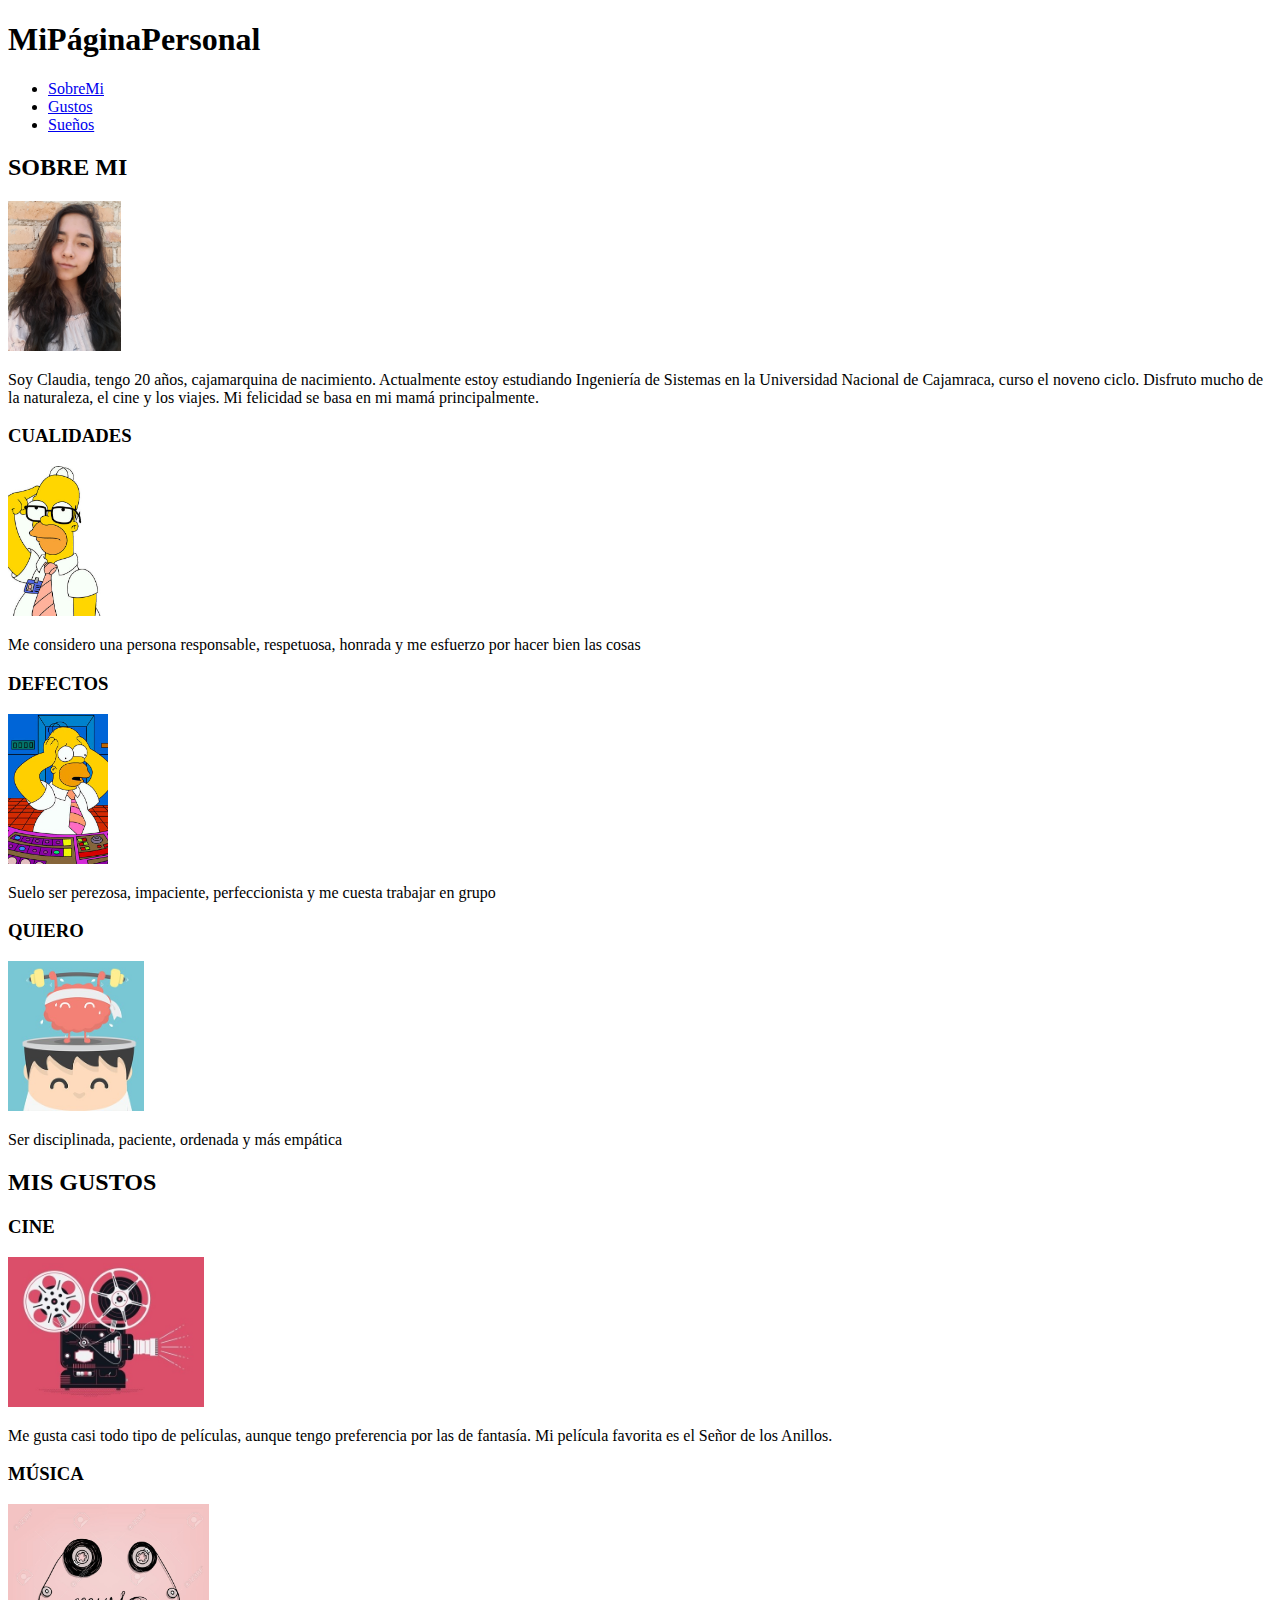
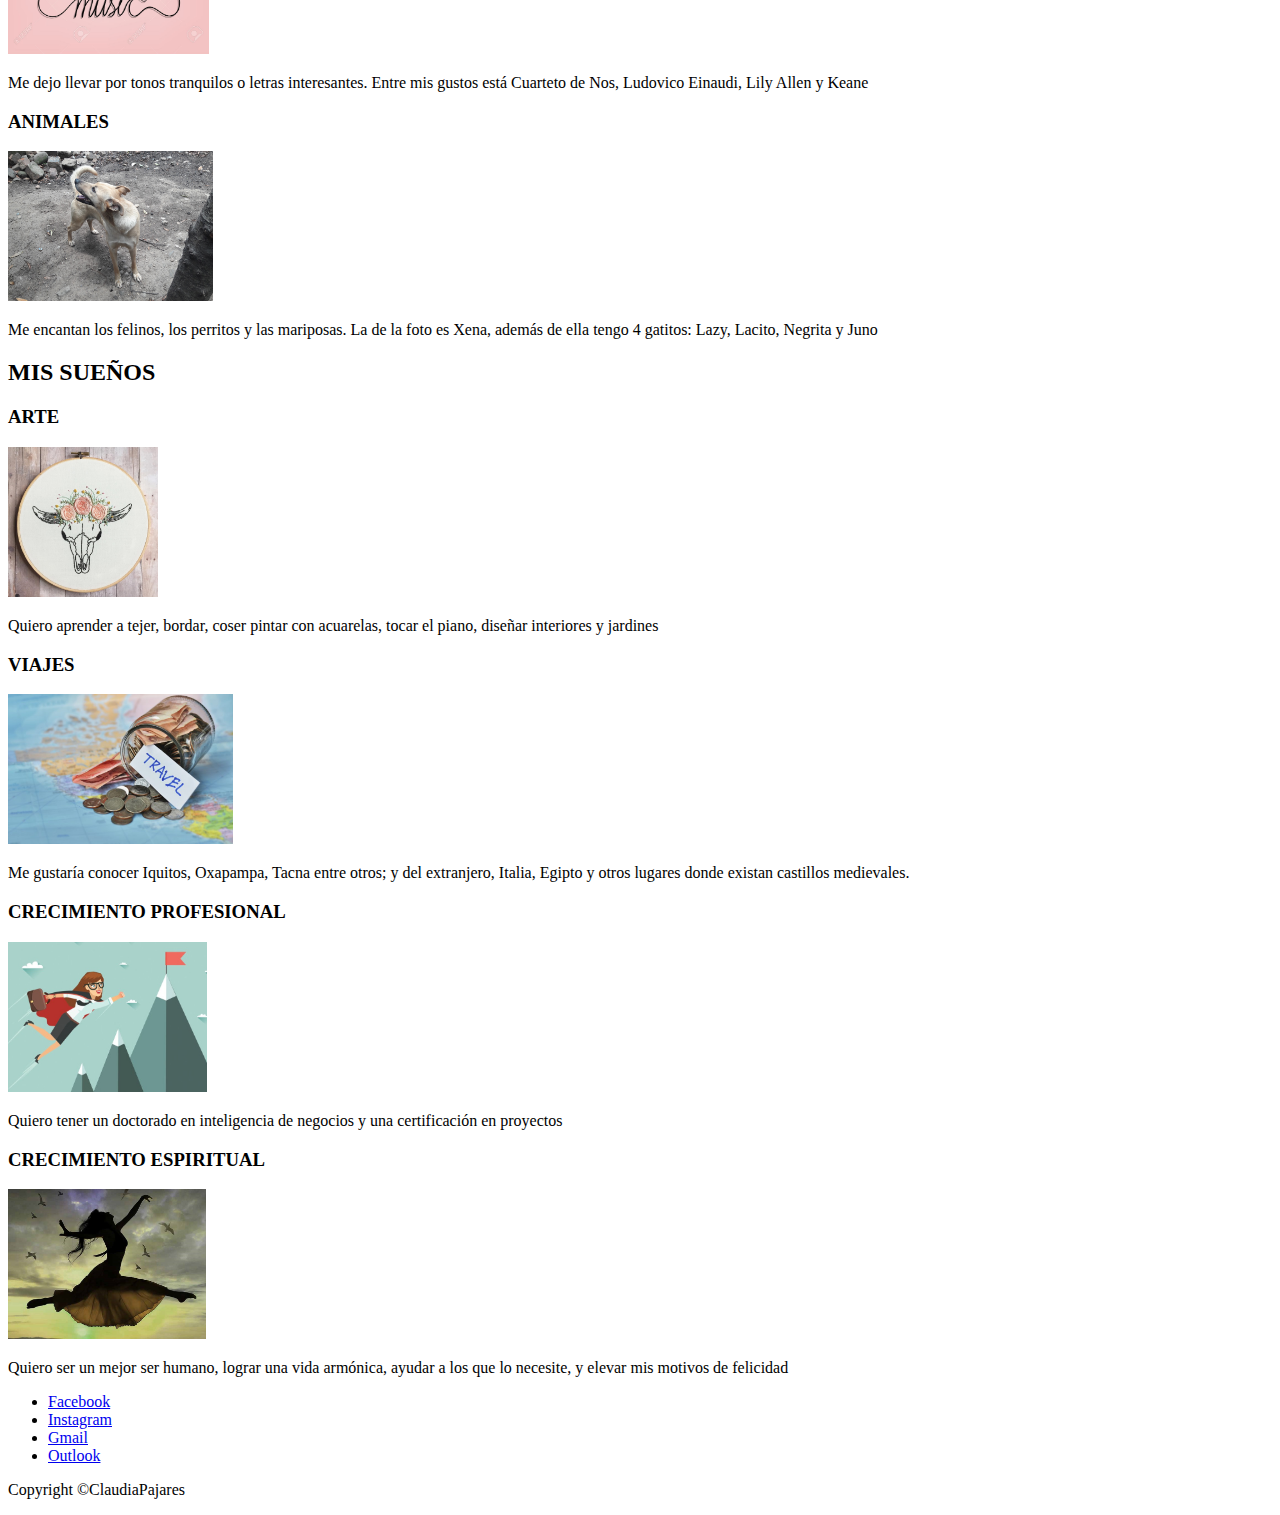
==== index.html @ 9e32eff2 "cambios" ====
<!DOCTYPE html>
<html lang="es">

<head>
    <meta charset="UTF-8">
    <meta name="viewport" content="width=device-width, initial-scale=1.0">
    <meta http-equiv="X-UA-Compatible" content="ie=edge">
    <link rel="icon" href="Image/icono.ICO" />
    <title>Trabajo Personal</title>
</head>

<body>
    <header>
        <div id="logo">
            <h1>MiPáginaPersonal</h1>
        </div>
        <div id="menu">
            <ul>
                <li class=""><a href="#SobreMi">SobreMi</a></li>
                <li><a href="#Gustos">Gustos</a></li>
                <li><a href="#Sueños">Sueños</a></li>
            </ul>
        </div>
    </header>
    <section id="Sobremi">
        <article>
            <h2>SOBRE MI</h2>
            <p><img src="Image/Yo.jpg" alt="Claudia Pajares" height="150" /></p>
            <p>
                Soy Claudia, tengo 20 años, cajamarquina de nacimiento. Actualmente estoy estudiando Ingeniería de Sistemas en la Universidad Nacional de Cajamraca, curso el noveno ciclo. Disfruto mucho de la naturaleza, el cine y los viajes. Mi felicidad se basa en
                mi mamá principalmente.
            </p>
        </article>
        <article id="cualidades">
            <h3>CUALIDADES</h3>
            <p><img src="Image/8.jpg" height="150" alt="Positivo" /></p>
            <p>Me considero una persona responsable, respetuosa, honrada y me esfuerzo por hacer bien las cosas</p>
        </article>
        <article id="defectos">
            <h3>DEFECTOS</h3>
            <p><img src="Image/10.jpg" height="150" alt="Negativo" /></p>
            <p>Suelo ser perezosa, impaciente, perfeccionista y me cuesta trabajar en grupo</p>
        </article>
        <article id="aprender">
            <h3>QUIERO</h3>
            <p><img src="Image/9.jpg" height="150" alt="Aprender" /></p>
            <p>Ser disciplinada, paciente, ordenada y más empática</p>
        </article>
    </section>
    <section id="Gustos">
        <h2>MIS GUSTOS</h2>
        <article id="cine">
            <h3>CINE</h3>
            <p><img src="Image/3.jpg" height="150" alt="Camara" /></p>
            <p>Me gusta casi todo tipo de películas, aunque tengo preferencia por las de fantasía. Mi película favorita es el Señor de los Anillos.
            </p>
        </article>
        <article id="musica">
            <h3>MÚSICA</h3>
            <p><img src="Image/2.jpg" height="150" alt="Música" /></p>
            <p>Me dejo llevar por tonos tranquilos o letras interesantes. Entre mis gustos está Cuarteto de Nos, Ludovico Einaudi, Lily Allen y Keane</p>
        </article>
        <article id="animales">
            <h3>ANIMALES</h3>
            <p><img src="Image/1.jpg" height="150" alt="Xena" /></p>
            <p>Me encantan los felinos, los perritos y las mariposas. La de la foto es Xena, además de ella tengo 4 gatitos: Lazy, Lacito, Negrita y Juno</p>
        </article>
    </section>
    <section id="Sueños">
        <h2>MIS SUEÑOS</h2>
        <article id="arte">
            <h3>ARTE</h3>
            <p><img src="Image/4.jpg" height="150" alt="Manualidades" /></p>
            <p>Quiero aprender a tejer, bordar, coser pintar con acuarelas, tocar el piano, diseñar interiores y jardines</p>
        </article>
        <article id="viajes">
            <h3>VIAJES</h3>
            <p><img src="Image/5.jpg" height="150" alt="Viajar" /></p>
            <p>Me gustaría conocer Iquitos, Oxapampa, Tacna entre otros; y del extranjero, Italia, Egipto y otros lugares donde existan castillos medievales.</p>
        </article>
        <article id="profesional">
            <h3>CRECIMIENTO PROFESIONAL</h3>
            <p><img src="Image/7.jpg" height="150" alt="Crecimiento profesional" /></p>
            <p>Quiero tener un doctorado en inteligencia de negocios y una certificación en proyectos</p>
        </article>
        <article id="espirtual">
            <h3>CRECIMIENTO ESPIRITUAL</h3>
            <p><img src="Image/6.jpg" height="150" alt="Crecimiento espirtual" /></p>
            <p>Quiero ser un mejor ser humano, lograr una vida armónica, ayudar a los que lo necesite, y elevar mis motivos de felicidad</p>
        </article>
    </section>
    <section>
        <ul>
            <li><a href="https://www.facebook.com/claudia.pajares.3" target="_blank">Facebook</a></li>
            <li><a href="https://www.instagram.com/claudiapajares3/" target="_blank">Instagram</a></li>
            <li><a href="mailto:claudiapajaresc1997@gmail.com">Gmail</a></li>
            <li><a href="mailto:claudiapajaresc1997@hotmail.com">Outlook</a></li>
        </ul>
    </section>
    <footer>
        <p>Copyright &copy;ClaudiaPajares</p>
    </footer>
</body>

</html>
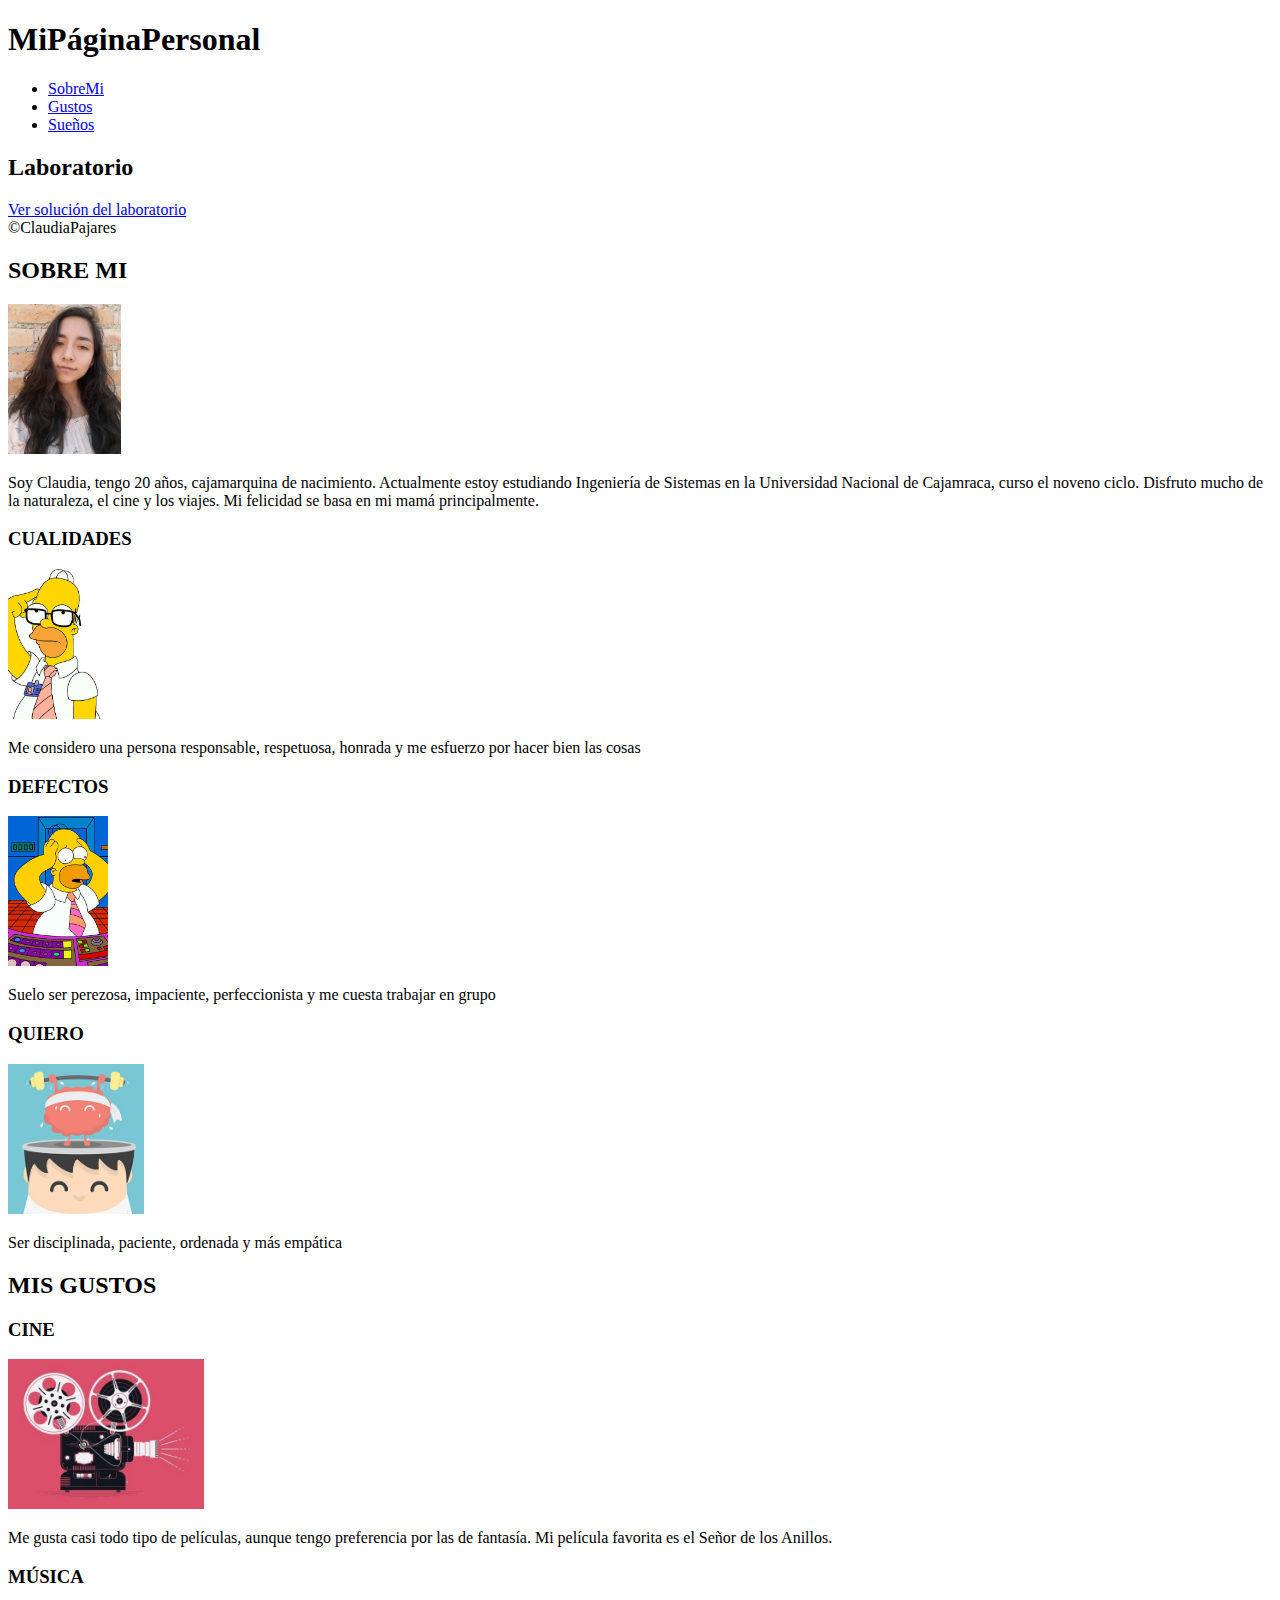
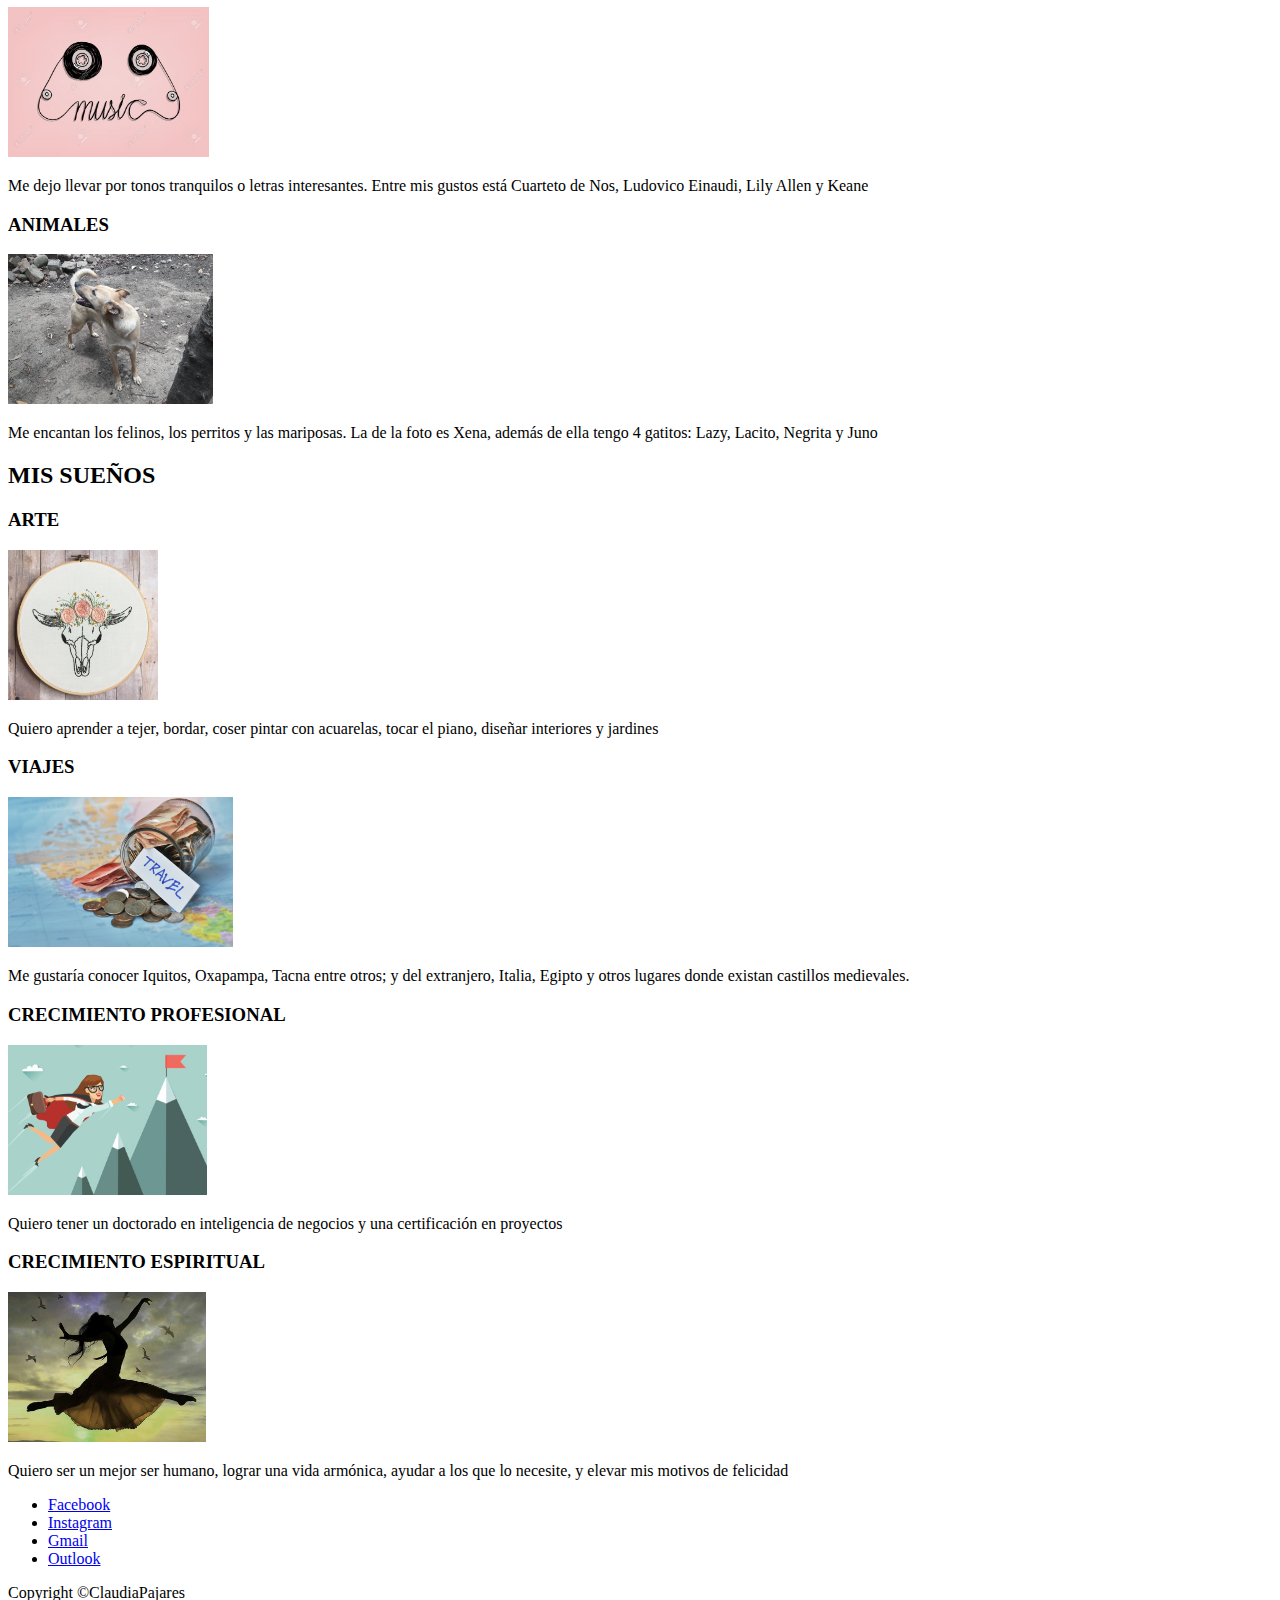
==== commit 5902911f: "cambios" ====
--- a/index.html
+++ b/index.html
@@ -22,6 +22,10 @@
             </ul>
         </div>
     </header>
+    <h2>Laboratorio</h2>
+    <a href="./Labs/carta.html">Ver solución del laboratorio</a>
+    <footer>&copy;ClaudiaPajares</footer>
+
     <section id="Sobremi">
         <article>
             <h2>SOBRE MI</h2>
@@ -47,6 +51,7 @@
             <p>Ser disciplinada, paciente, ordenada y más empática</p>
         </article>
     </section>
+
     <section id="Gustos">
         <h2>MIS GUSTOS</h2>
         <article id="cine">
@@ -66,6 +71,7 @@
             <p>Me encantan los felinos, los perritos y las mariposas. La de la foto es Xena, además de ella tengo 4 gatitos: Lazy, Lacito, Negrita y Juno</p>
         </article>
     </section>
+
     <section id="Sueños">
         <h2>MIS SUEÑOS</h2>
         <article id="arte">
@@ -89,6 +95,7 @@
             <p>Quiero ser un mejor ser humano, lograr una vida armónica, ayudar a los que lo necesite, y elevar mis motivos de felicidad</p>
         </article>
     </section>
+
     <section>
         <ul>
             <li><a href="https://www.facebook.com/claudia.pajares.3" target="_blank">Facebook</a></li>
@@ -97,6 +104,7 @@
             <li><a href="mailto:claudiapajaresc1997@hotmail.com">Outlook</a></li>
         </ul>
     </section>
+
     <footer>
         <p>Copyright &copy;ClaudiaPajares</p>
     </footer>
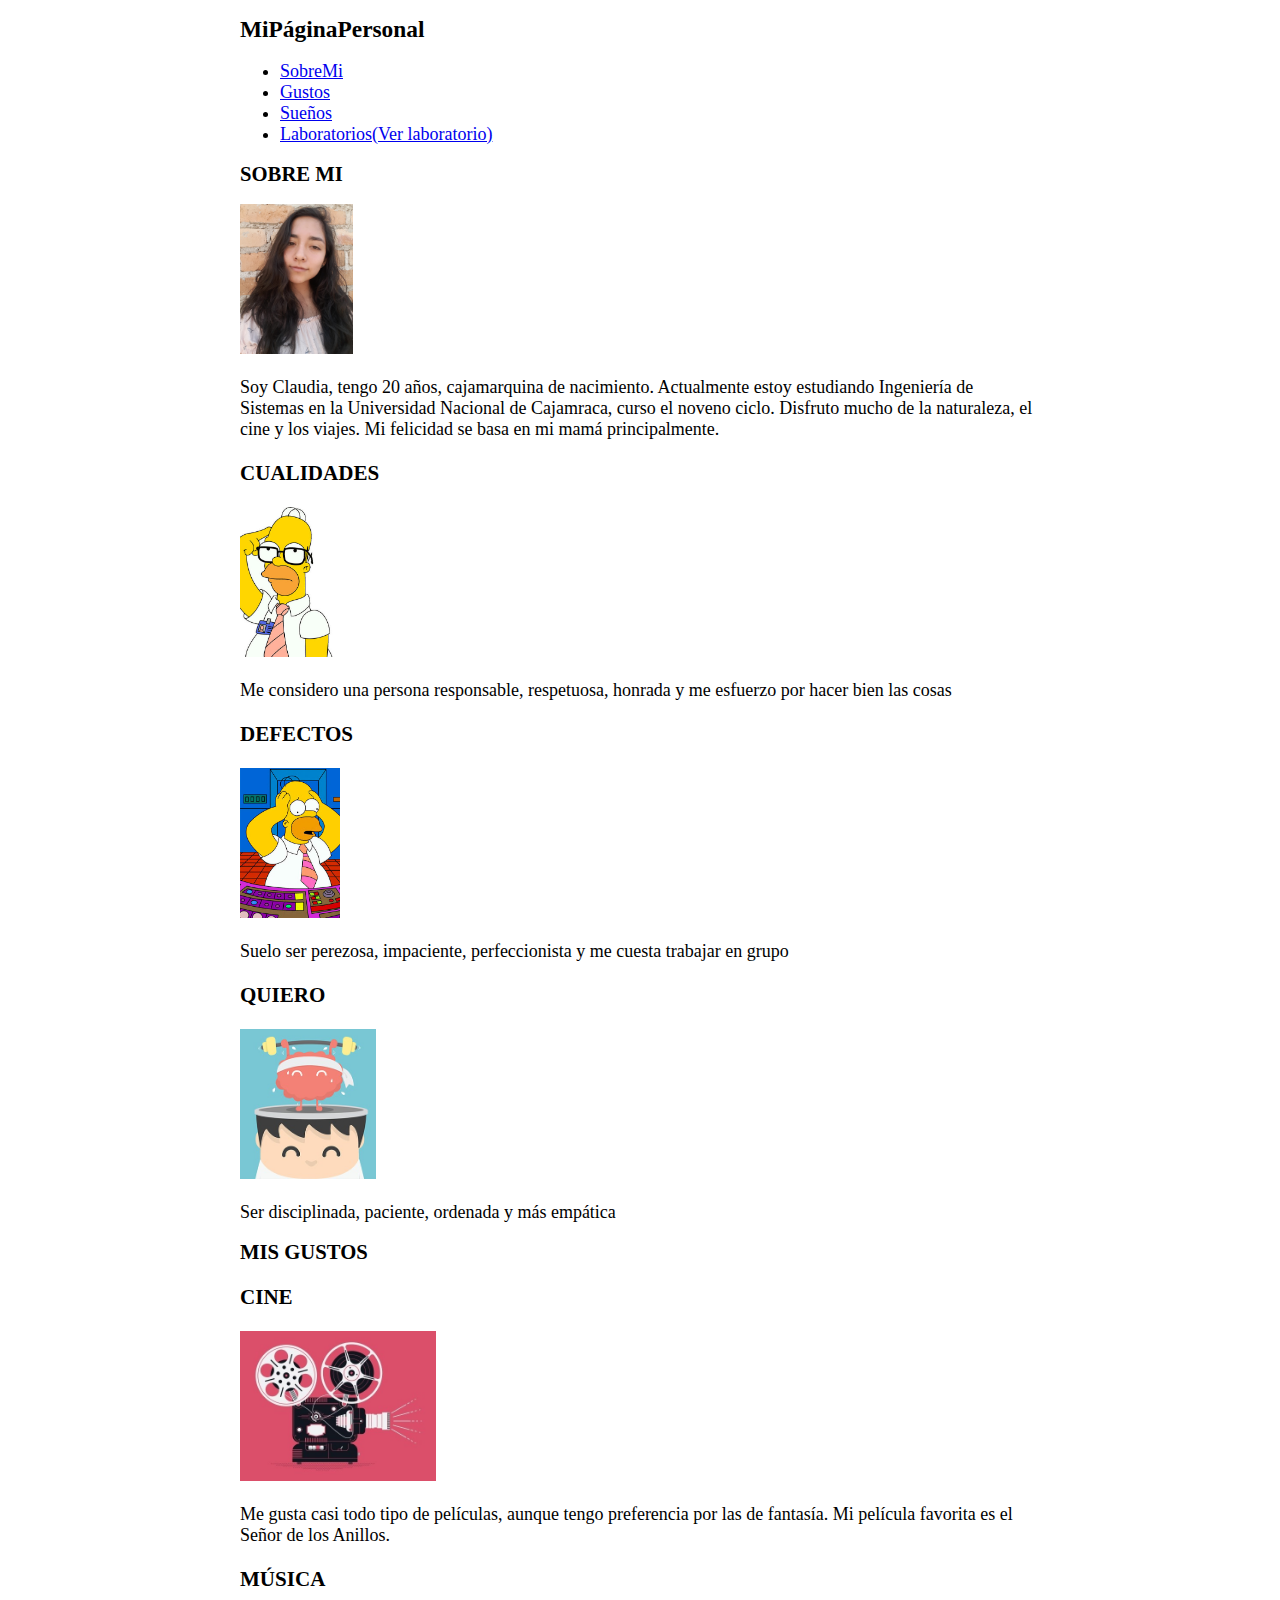
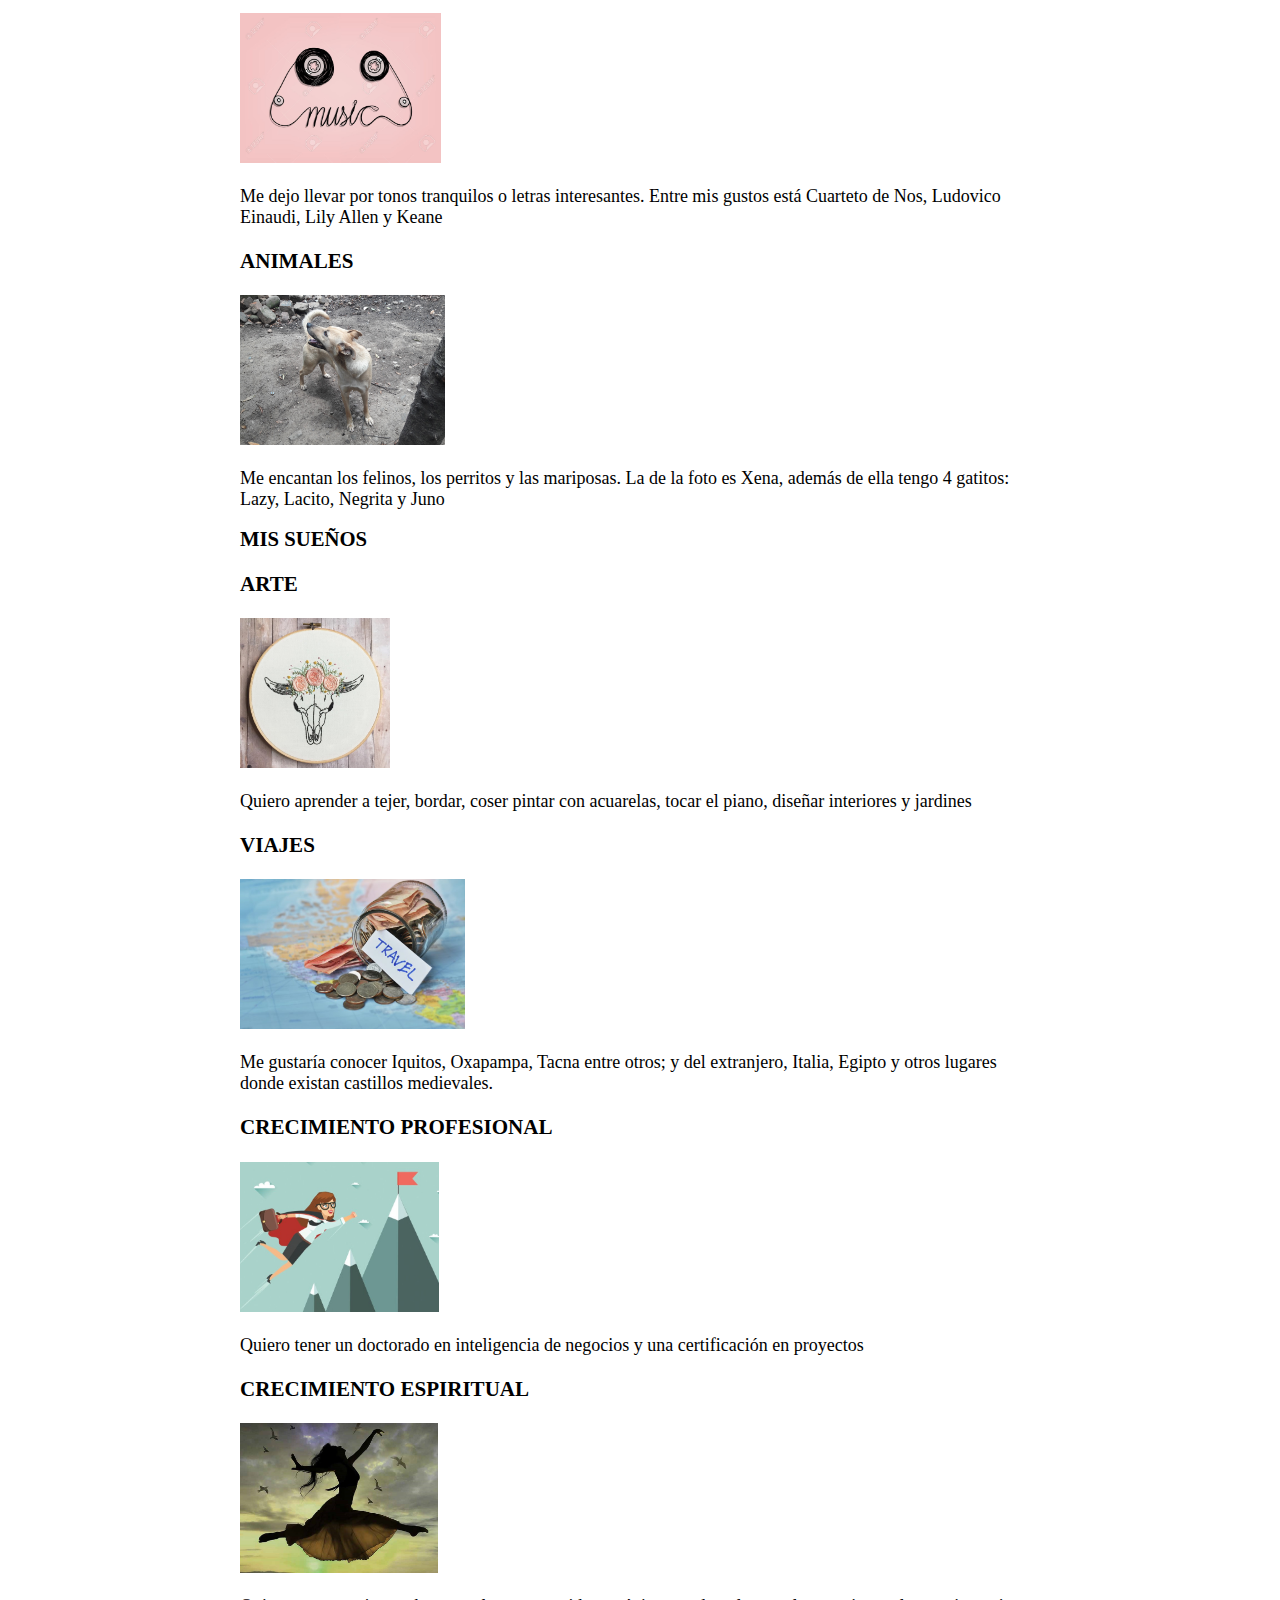
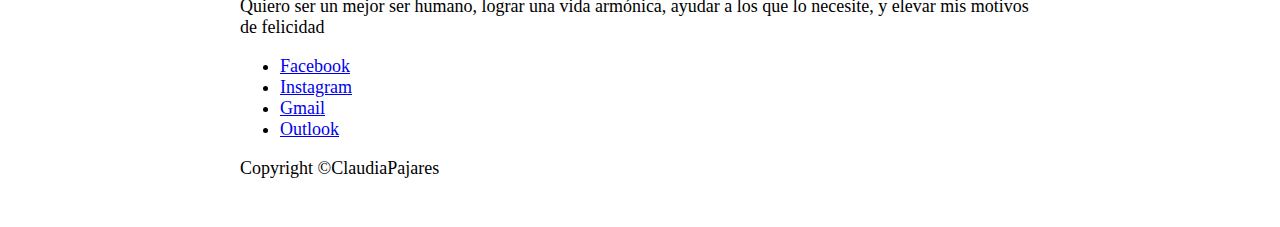
==== commit ccdd88a9: "cambio" ====
--- a/index.html
+++ b/index.html
@@ -7,6 +7,7 @@
     <meta http-equiv="X-UA-Compatible" content="ie=edge">
     <link rel="icon" href="Image/icono.ICO" />
     <title>Trabajo Personal</title>
+    <link rel="stylesheet" href="css/estilo.css">
 </head>
 
 <body>
@@ -14,17 +15,15 @@
         <div id="logo">
             <h1>MiPáginaPersonal</h1>
         </div>
-        <div id="menu">
+        <nav id="menu">
             <ul>
                 <li class=""><a href="#SobreMi">SobreMi</a></li>
                 <li><a href="#Gustos">Gustos</a></li>
                 <li><a href="#Sueños">Sueños</a></li>
+                <li><a href="./Labs/carta.html">Laboratorios(Ver laboratorio)</a></li>
             </ul>
-        </div>
+        </nav>
     </header>
-    <h2>Laboratorio</h2>
-    <a href="./Labs/carta.html">Ver solución del laboratorio</a>
-    <footer>&copy;ClaudiaPajares</footer>
 
     <section id="Sobremi">
         <article>
--- a/css/estilo.css
+++ b/css/estilo.css
@@ -0,0 +1,21 @@
+body {
+    width: 800px;
+    margin: 0 auto;
+    padding: 0px 0px 30px 0px;
+    font-family: serif;
+    font-size: 18px;
+    color: black;
+}
+
+h1 {
+    font-size: 130%;
+}
+
+h2 {
+    font-size: 115%;
+}
+
+#remite {
+    padding-top: 5%;
+    text-align: right;
+}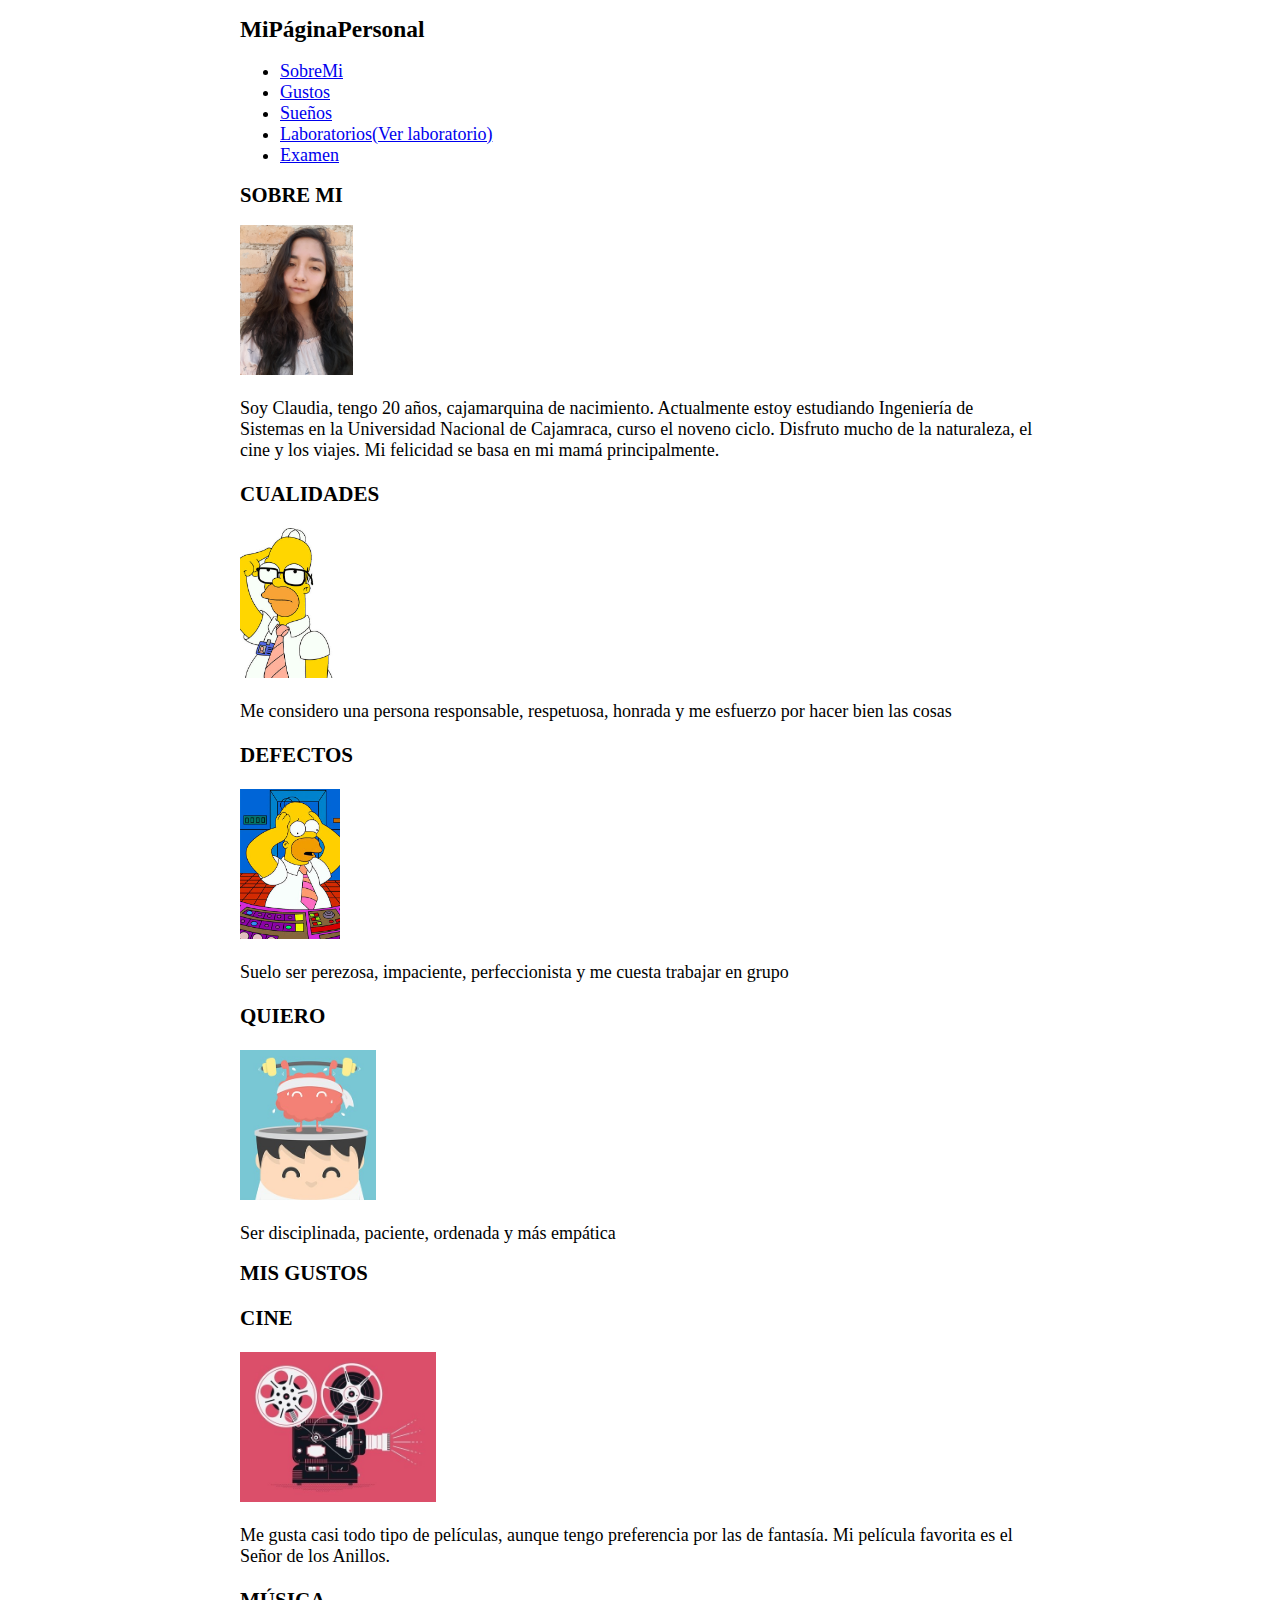
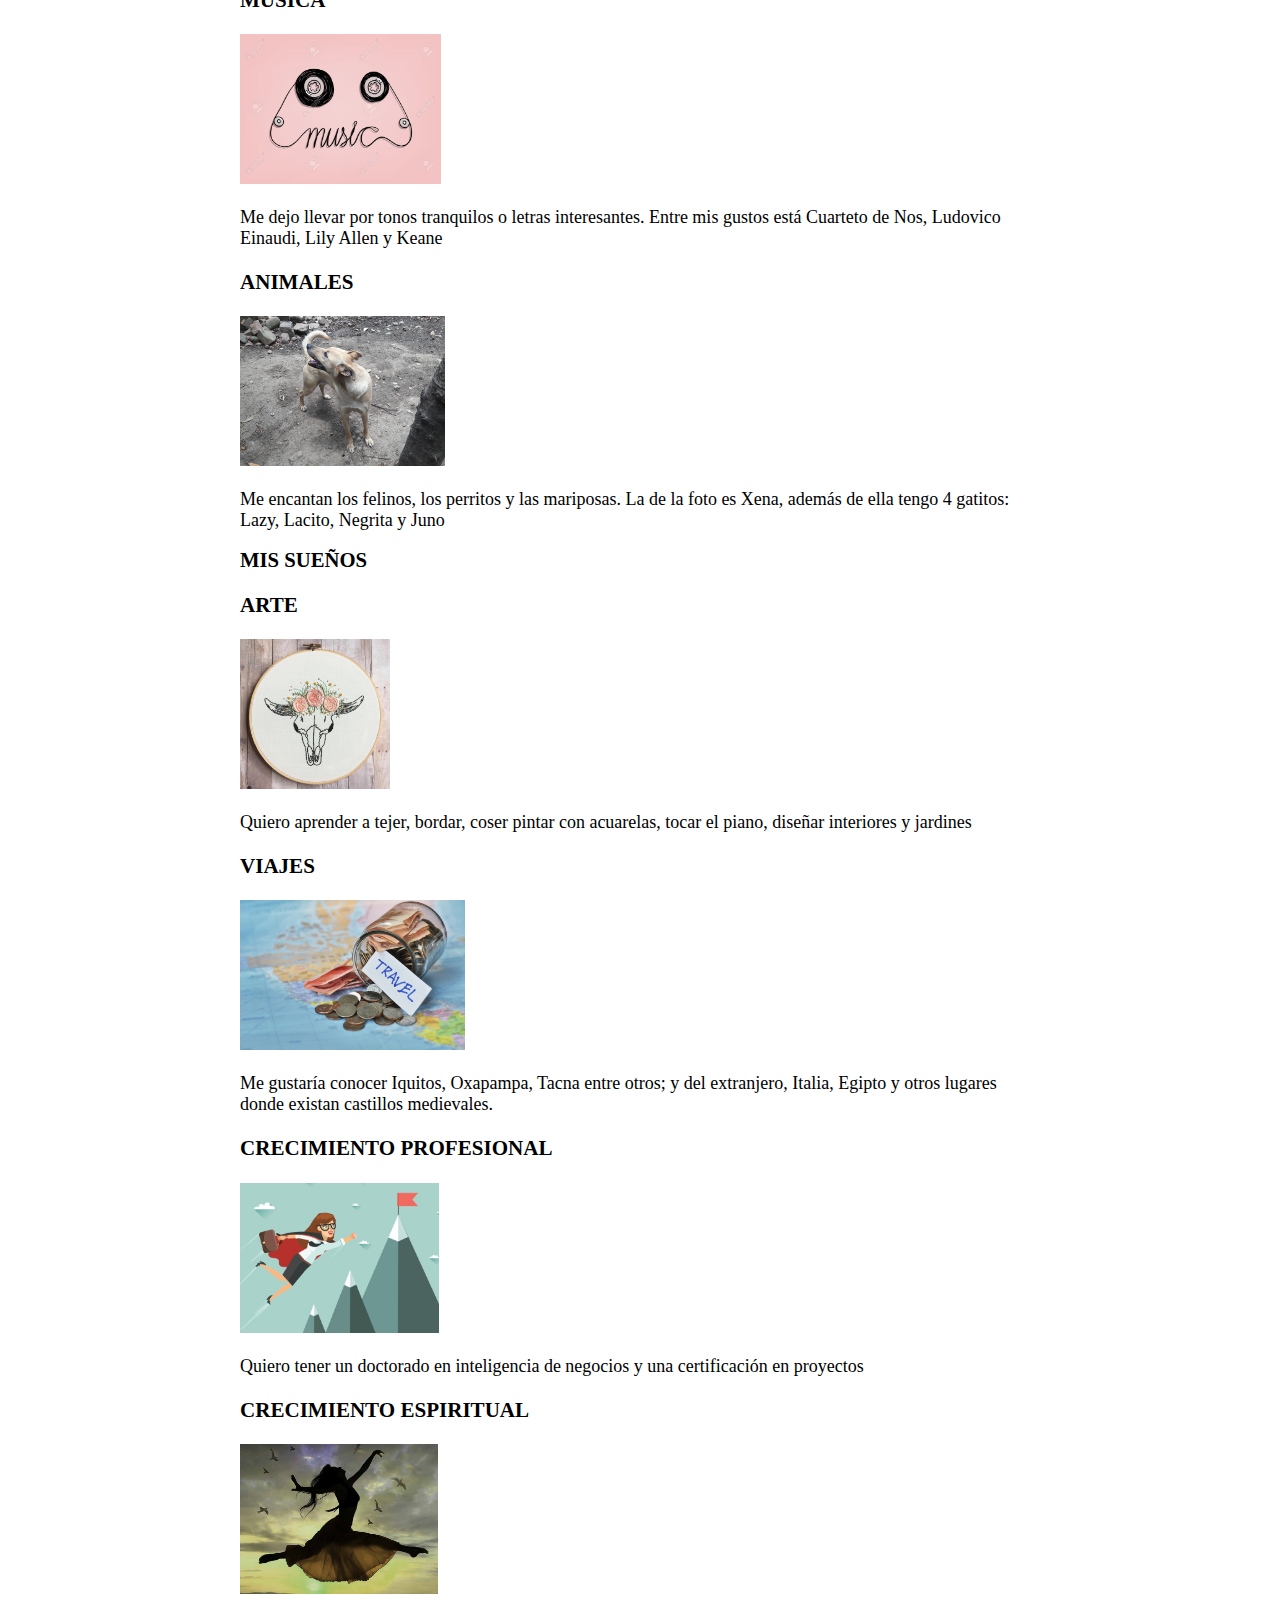
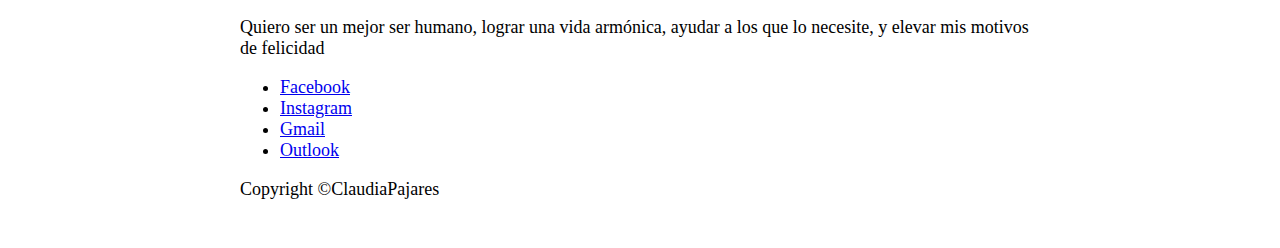
==== commit 96636114: "cambios" ====
--- a/index.html
+++ b/index.html
@@ -21,6 +21,7 @@
                 <li><a href="#Gustos">Gustos</a></li>
                 <li><a href="#Sueños">Sueños</a></li>
                 <li><a href="./Labs/carta.html">Laboratorios(Ver laboratorio)</a></li>
+                <li><a href="./Labs/practica.html">Examen</a></li>
             </ul>
         </nav>
     </header>
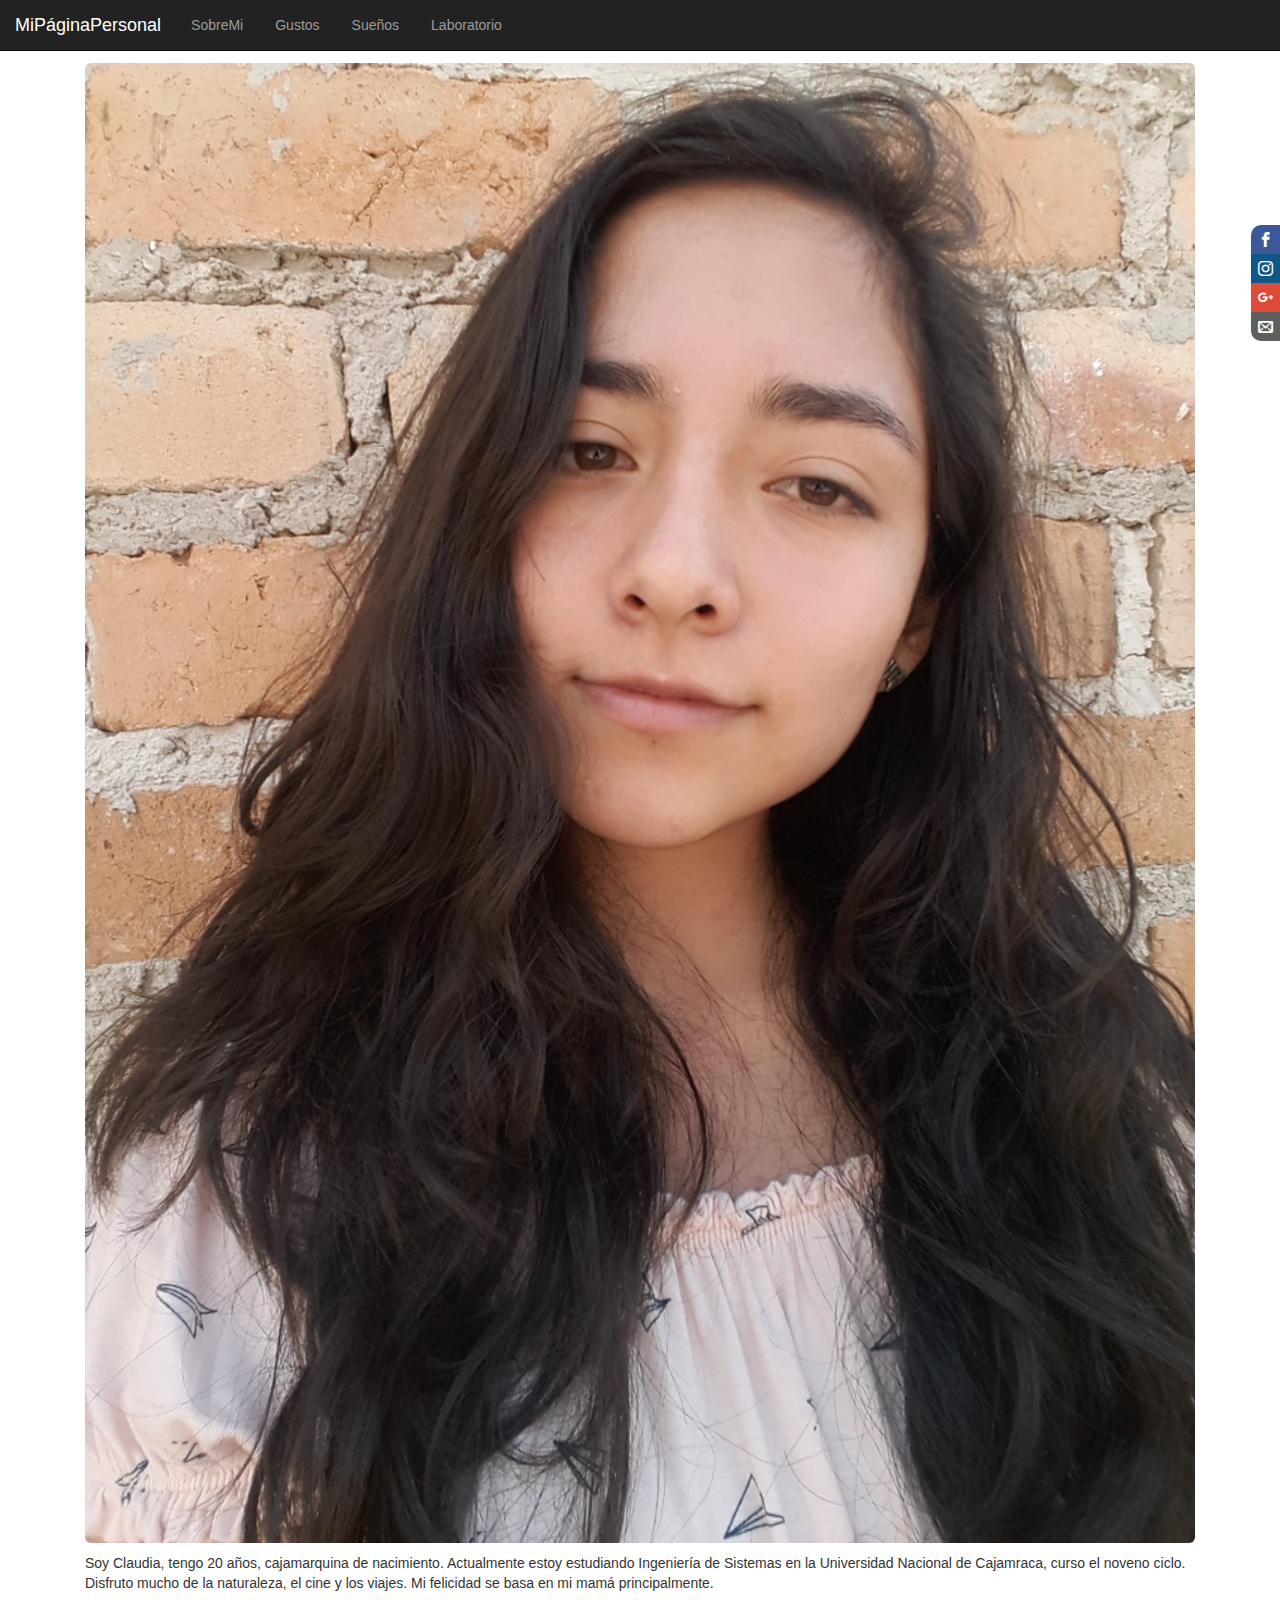
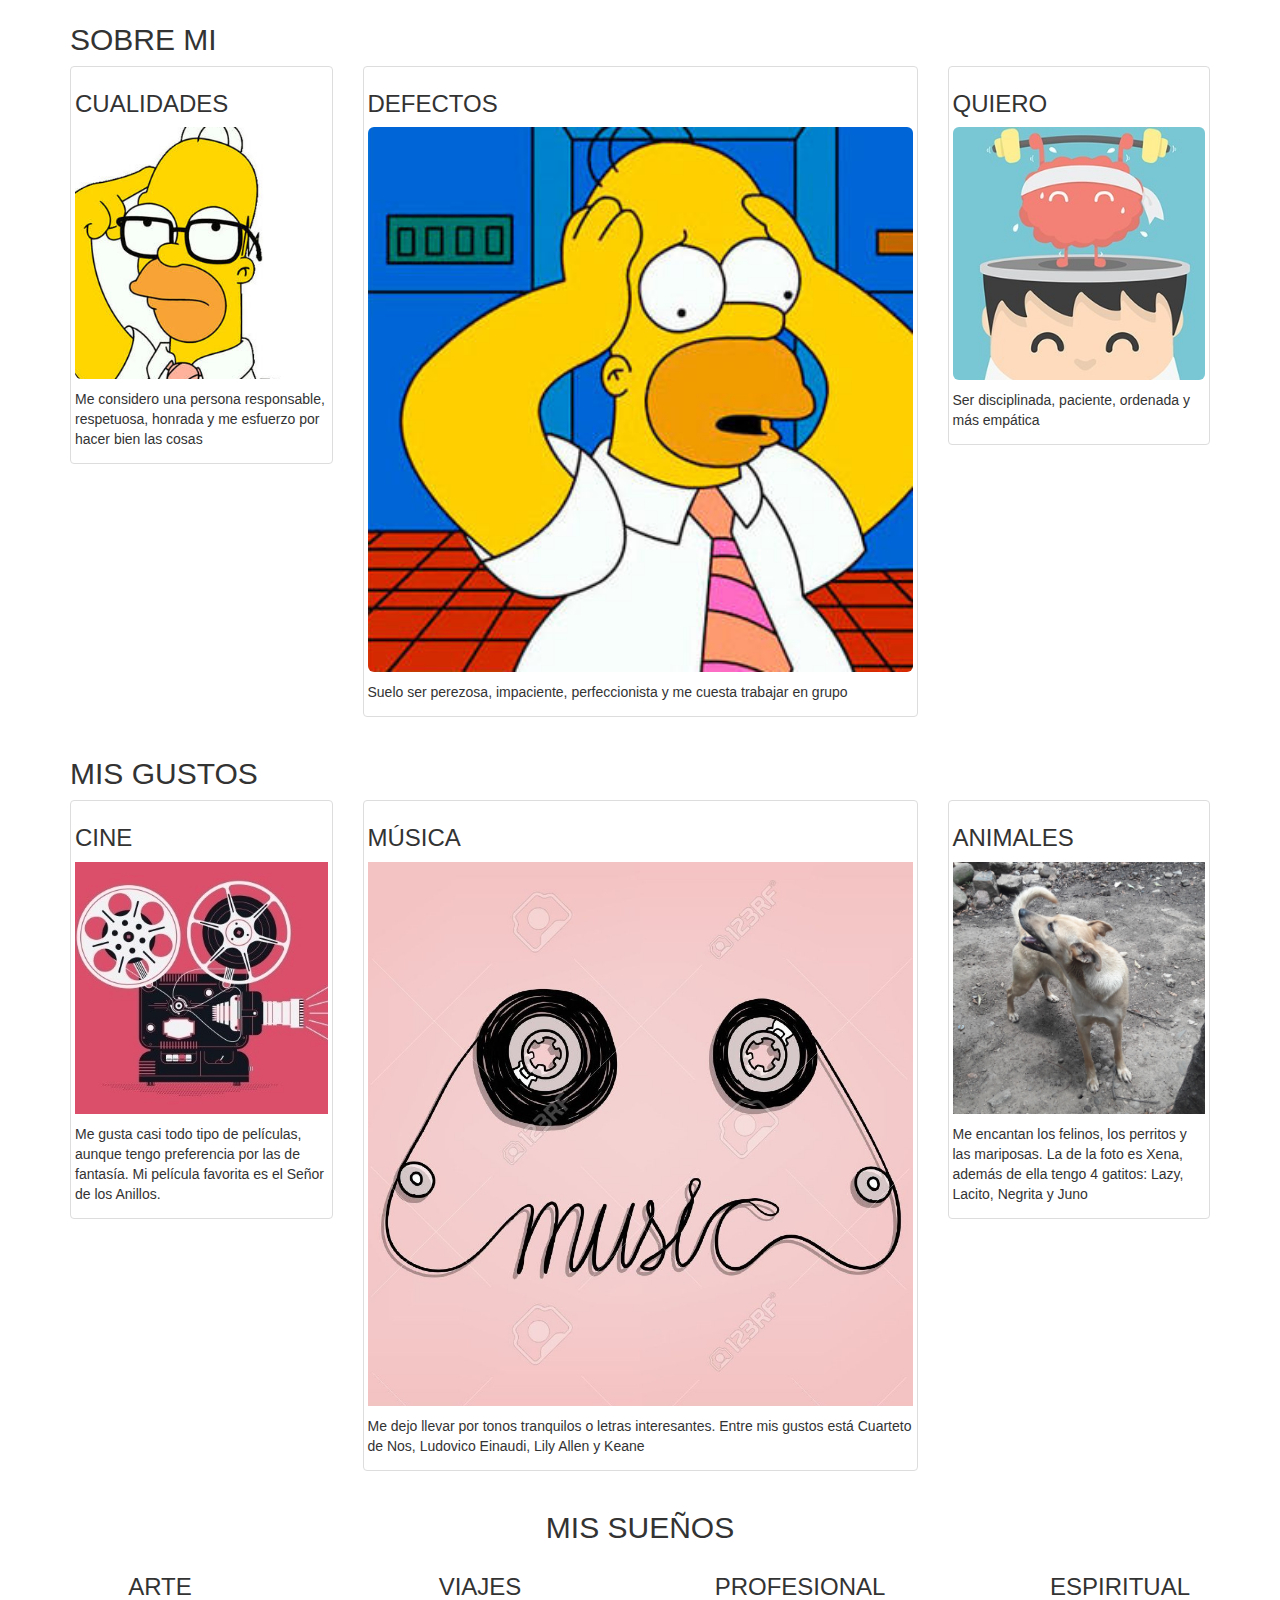
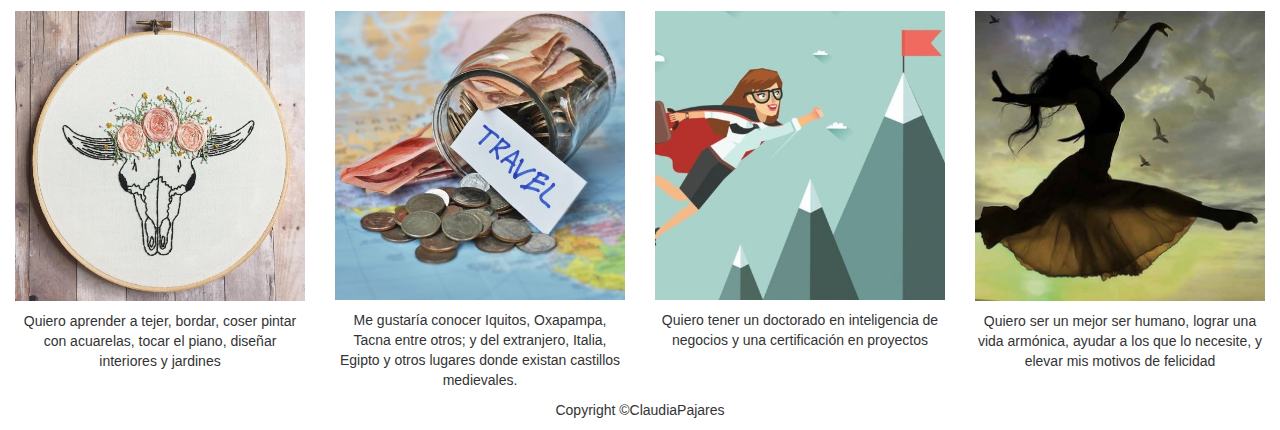
==== commit 800e5c6f: "cambios" ====
--- a/index.html
+++ b/index.html
@@ -8,106 +8,141 @@
     <link rel="icon" href="Image/icono.ICO" />
     <title>Trabajo Personal</title>
     <link rel="stylesheet" href="css/estilo.css">
+    <link rel="stylesheet" href="bootstrap/css/bootstrap.min.css">
+    <link rel="stylesheet" href="css/social.css">
+    <link rel="stylesheet" href="icono/style.css">
+    <link rel="stylesheet" href="css/estilo.css">
 </head>
 
 <body>
     <header>
-        <div id="logo">
-            <h1>MiPáginaPersonal</h1>
-        </div>
-        <nav id="menu">
-            <ul>
-                <li class=""><a href="#SobreMi">SobreMi</a></li>
-                <li><a href="#Gustos">Gustos</a></li>
-                <li><a href="#Sueños">Sueños</a></li>
-                <li><a href="./Labs/carta.html">Laboratorios(Ver laboratorio)</a></li>
-                <li><a href="./Labs/practica.html">Examen</a></li>
-            </ul>
+        <nav class="navbar navbar-inverse navbar-fixed-top">
+            <div class="container-fluid">
+                <div class="navbar-header">
+                    <a class="navbar-brand" href="#">MiPáginaPersonal</a>
+                </div>
+                <ul class="nav navbar-nav nav-pills">
+                    <li><a data-toggle="tab" href="#Sobremi ">SobreMi</a></li>
+                    <li><a data-toggle="tab" href="#Gustos ">Gustos</a></li>
+                    <li><a data-toggle="tab" href="#Sueños ">Sueños</a></li>
+                    <li class="dropdown">
+                        <a class="dropdown-toggle" data-toggle="dropdown" href="#Laboratorios ">Laboratorio</a>
+                        <ul class="dropdown-menu">
+                            <li><a href="./Labs/carta.html ">Carta</a></li>
+                            <li><a href="./Labs/practica.html ">Examen</a></li>
+                        </ul>
+                    </li>
+                </ul>
+            </div>
         </nav>
     </header>
 
-    <section id="Sobremi">
-        <article>
-            <h2>SOBRE MI</h2>
-            <p><img src="Image/Yo.jpg" alt="Claudia Pajares" height="150" /></p>
+    <section class="container">
+        <div class="col-sm-12 text-left">
+            <h2 class="margin">SOBRE MI</h2>
+            <p><img class="img-rounded " src="Image/Yo.jpg " alt="Claudia Pajares " style="width:100%" /></p>
             <p>
                 Soy Claudia, tengo 20 años, cajamarquina de nacimiento. Actualmente estoy estudiando Ingeniería de Sistemas en la Universidad Nacional de Cajamraca, curso el noveno ciclo. Disfruto mucho de la naturaleza, el cine y los viajes. Mi felicidad se basa en
                 mi mamá principalmente.
             </p>
-        </article>
-        <article id="cualidades">
-            <h3>CUALIDADES</h3>
-            <p><img src="Image/8.jpg" height="150" alt="Positivo" /></p>
-            <p>Me considero una persona responsable, respetuosa, honrada y me esfuerzo por hacer bien las cosas</p>
-        </article>
-        <article id="defectos">
-            <h3>DEFECTOS</h3>
-            <p><img src="Image/10.jpg" height="150" alt="Negativo" /></p>
-            <p>Suelo ser perezosa, impaciente, perfeccionista y me cuesta trabajar en grupo</p>
-        </article>
-        <article id="aprender">
-            <h3>QUIERO</h3>
-            <p><img src="Image/9.jpg" height="150" alt="Aprender" /></p>
-            <p>Ser disciplinada, paciente, ordenada y más empática</p>
-        </article>
+        </div>
     </section>
 
-    <section id="Gustos">
-        <h2>MIS GUSTOS</h2>
-        <article id="cine">
-            <h3>CINE</h3>
-            <p><img src="Image/3.jpg" height="150" alt="Camara" /></p>
-            <p>Me gusta casi todo tipo de películas, aunque tengo preferencia por las de fantasía. Mi película favorita es el Señor de los Anillos.
-            </p>
-        </article>
-        <article id="musica">
-            <h3>MÚSICA</h3>
-            <p><img src="Image/2.jpg" height="150" alt="Música" /></p>
-            <p>Me dejo llevar por tonos tranquilos o letras interesantes. Entre mis gustos está Cuarteto de Nos, Ludovico Einaudi, Lily Allen y Keane</p>
-        </article>
-        <article id="animales">
-            <h3>ANIMALES</h3>
-            <p><img src="Image/1.jpg" height="150" alt="Xena" /></p>
-            <p>Me encantan los felinos, los perritos y las mariposas. La de la foto es Xena, además de ella tengo 4 gatitos: Lazy, Lacito, Negrita y Juno</p>
-        </article>
+    <section id="Sobremi" class="container">
+        <h2 class="margin">SOBRE MI</h2>
+        <div class="row">
+            <article class="col-sm-3">
+                <div class="thumbnail">
+                    <h3>CUALIDADES</h3>
+                    <p><img class="img-rounded " src="Image/8.jpg " style="width:100%" alt="Positivo " /></p>
+                    <p>Me considero una persona responsable, respetuosa, honrada y me esfuerzo por hacer bien las cosas</p>
+                </div>
+            </article>
+            <article class="col-sm-6">
+                <div class="thumbnail">
+                    <h3>DEFECTOS</h3>
+                    <p><img class="img-rounded " src="Image/10.jpg " style="width:100%" alt="Negativo " /></p>
+                    <p>Suelo ser perezosa, impaciente, perfeccionista y me cuesta trabajar en grupo</p>
+                </div>
+            </article>
+            <article class="col-sm-3">
+                <div class="thumbnail">
+                    <h3>QUIERO</h3>
+                    <p><img class="img-rounded " src="Image/9.jpg " style="width:100%" alt="Aprender " /></p>
+                    <p>Ser disciplinada, paciente, ordenada y más empática</p>
+                </div>
+            </article>
+        </div>
     </section>
 
-    <section id="Sueños">
-        <h2>MIS SUEÑOS</h2>
-        <article id="arte">
-            <h3>ARTE</h3>
-            <p><img src="Image/4.jpg" height="150" alt="Manualidades" /></p>
-            <p>Quiero aprender a tejer, bordar, coser pintar con acuarelas, tocar el piano, diseñar interiores y jardines</p>
-        </article>
-        <article id="viajes">
-            <h3>VIAJES</h3>
-            <p><img src="Image/5.jpg" height="150" alt="Viajar" /></p>
-            <p>Me gustaría conocer Iquitos, Oxapampa, Tacna entre otros; y del extranjero, Italia, Egipto y otros lugares donde existan castillos medievales.</p>
-        </article>
-        <article id="profesional">
-            <h3>CRECIMIENTO PROFESIONAL</h3>
-            <p><img src="Image/7.jpg" height="150" alt="Crecimiento profesional" /></p>
-            <p>Quiero tener un doctorado en inteligencia de negocios y una certificación en proyectos</p>
-        </article>
-        <article id="espirtual">
-            <h3>CRECIMIENTO ESPIRITUAL</h3>
-            <p><img src="Image/6.jpg" height="150" alt="Crecimiento espirtual" /></p>
-            <p>Quiero ser un mejor ser humano, lograr una vida armónica, ayudar a los que lo necesite, y elevar mis motivos de felicidad</p>
-        </article>
+    <section id="Gustos" class="container">
+        <h2 class="margin">MIS GUSTOS</h2>
+        <div class="row">
+            <article class="col-sm-3">
+                <div class="thumbnail">
+                    <h3>CINE</h3>
+                    <p><img src="Image/3.jpg " style="width:100%" alt="Camara " /></p>
+                    <p>Me gusta casi todo tipo de películas, aunque tengo preferencia por las de fantasía. Mi película favorita es el Señor de los Anillos.
+                    </p>
+                </div>
+            </article>
+            <article class="col-sm-6">
+                <div class="thumbnail">
+                    <h3>MÚSICA</h3>
+                    <p><img src="Image/2.jpg " style="width:100%" alt="Música " /></p>
+                    <p>Me dejo llevar por tonos tranquilos o letras interesantes. Entre mis gustos está Cuarteto de Nos, Ludovico Einaudi, Lily Allen y Keane</p>
+                </div>
+            </article>
+            <article class="col-sm-3">
+                <div class="thumbnail">
+                    <h3>ANIMALES</h3>
+                    <p><img src="Image/1.jpg " style="width:100%" alt="Xena " /></p>
+                    <p>Me encantan los felinos, los perritos y las mariposas. La de la foto es Xena, además de ella tengo 4 gatitos: Lazy, Lacito, Negrita y Juno</p>
+                </div>
+            </article>
+        </div>
     </section>
 
-    <section>
-        <ul>
-            <li><a href="https://www.facebook.com/claudia.pajares.3" target="_blank">Facebook</a></li>
-            <li><a href="https://www.instagram.com/claudiapajares3/" target="_blank">Instagram</a></li>
-            <li><a href="mailto:claudiapajaresc1997@gmail.com">Gmail</a></li>
-            <li><a href="mailto:claudiapajaresc1997@hotmail.com">Outlook</a></li>
-        </ul>
+    <section id="Sueños" class="container-fluid bg-3 text-center">
+        <h2 class="margin">MIS SUEÑOS</h2>
+        <div class="row">
+            <article class="col-md-3">
+                <h3>ARTE</h3>
+                <p><img class="img-responsive margin" src="Image/4.jpg " style="width:100%" alt="Manualidades " /></p>
+                <p>Quiero aprender a tejer, bordar, coser pintar con acuarelas, tocar el piano, diseñar interiores y jardines</p>
+
+            </article>
+            <article class="col-md-3">
+                <h3>VIAJES</h3>
+                <p><img class="img-responsive margin" src="Image/5.jpg " style="width:100%" alt="Viajar " /></p>
+                <p>Me gustaría conocer Iquitos, Oxapampa, Tacna entre otros; y del extranjero, Italia, Egipto y otros lugares donde existan castillos medievales.</p>
+            </article>
+            <article class="col-md-3">
+                <h3>PROFESIONAL</h3>
+                <p><img class="img-responsive margin" src="Image/7.jpg " style="width:100%" alt="Crecimiento profesional " /></p>
+                <p>Quiero tener un doctorado en inteligencia de negocios y una certificación en proyectos</p>
+            </article>
+            <article class="col-md-3">
+                <h3>ESPIRITUAL</h3>
+                <p><img class="img-responsive margin" src="Image/6.jpg " style="width:100%" alt="Crecimiento espirtual " /></p>
+                <p>Quiero ser un mejor ser humano, lograr una vida armónica, ayudar a los que lo necesite, y elevar mis motivos de felicidad</p>
+            </article>
+        </div>
     </section>
 
-    <footer>
+    <aside>
+        <div class="social-bar ">
+            <a class="icon icon-facebook " href="https://www.facebook.com/claudia.pajares.3 " target="_blank "></a>
+            <a class="icon icon-instagram " href="https://www.instagram.com/claudiapajares3/ " target="_blank "></a>
+            <a class="icon icon-google-plus " href="mailto:claudiapajaresc1997@gmail.com "></a>
+            <a class="icon icon-envelop " href="mailto:claudiapajaresc1997@hotmail.com "></a>
+        </div>
+    </aside>
+
+    <footer class="container-fluid bg-4 text-center">
         <p>Copyright &copy;ClaudiaPajares</p>
     </footer>
 </body>
+<script src="bootstrap/js/bootstrap.min.js "></script>
 
 </html>--- a/css/social.css
+++ b/css/social.css
@@ -0,0 +1,82 @@
+.social-bar {
+    position: fixed;
+    /* Hacemos que la posición en pantalla sea fija para que siempre se muestre*/
+    right: 0;
+    /*Lo ponemos a la derecha de nuestra pantalla*/
+    top: 25%;
+    /*Lo posicionamos casi al centro*/
+    font-size: 1.5rem;
+    display: flex;
+    /*Aplicamos la propiedad flex*/
+    flex-direction: column;
+    /*Cambiamos el flujo que viene por defecto*/
+    align-items: flex-end;
+    /*Alineamos hacia la parte inferior*/
+    z-index: 100;
+    /*Ubicamos la barra por encima del resto de los elementos*/
+}
+
+
+/*Propiedades generales a la clase icon*/
+
+.icon {
+    color: white;
+    text-decoration: none;
+    padding: .7rem;
+    display: flex;
+    transition: all .5s;
+}
+
+
+/*Establecemos los background de cada elemento aprovechando su class*/
+
+.icon-facebook {
+    background: #3b5998;
+}
+
+.icon-twitter {
+    background: #55acee;
+}
+
+.icon-youtube {
+    background: #bb0000;
+}
+
+.icon-google-plus {
+    background: #dd4b39;
+}
+
+.icon-instagram {
+    background: #125688;
+}
+
+.icon-pinterest2 {
+    background: #cb2027;
+}
+
+.icon-rss {
+    background: #ff6600;
+}
+
+.icon-envelop {
+    background: rgb(94, 94, 94);
+}
+
+.icon:first-child {
+    border-radius: 1rem 0 0 0;
+    /*Agregamos un borde redondeado al primer elemento*/
+}
+
+.icon:last-child {
+    border-radius: 0 0 0 1rem;
+    /*Agregamos un borde redondeado al último elemento*/
+}
+
+
+/*Al pasar el mouse lograremos que se apliquen las siguientes propiedades*/
+
+.icon:hover {
+    padding-right: 3rem;
+    border-radius: 1rem 0 0 1rem;
+    box-shadow: 0 0 .5rem rgba(0, 0, 0, 0.42);
+}--- a/icono/style.css
+++ b/icono/style.css
@@ -0,0 +1,104 @@
+@font-face {
+  font-family: 'icomoon';
+  src:  url('fonts/icomoon.eot?1hcbff');
+  src:  url('fonts/icomoon.eot?1hcbff#iefix') format('embedded-opentype'),
+    url('fonts/icomoon.ttf?1hcbff') format('truetype'),
+    url('fonts/icomoon.woff?1hcbff') format('woff'),
+    url('fonts/icomoon.svg?1hcbff#icomoon') format('svg');
+  font-weight: normal;
+  font-style: normal;
+}
+
+[class^="icon-"], [class*=" icon-"] {
+  /* use !important to prevent issues with browser extensions that change fonts */
+  font-family: 'icomoon' !important;
+  speak: none;
+  font-style: normal;
+  font-weight: normal;
+  font-variant: normal;
+  text-transform: none;
+  line-height: 1;
+
+  /* Better Font Rendering =========== */
+  -webkit-font-smoothing: antialiased;
+  -moz-osx-font-smoothing: grayscale;
+}
+
+.icon-home2:before {
+  content: "\e901";
+}
+.icon-camera:before {
+  content: "\e90f";
+}
+.icon-library:before {
+  content: "\e921";
+}
+.icon-folder-open:before {
+  content: "\e930";
+}
+.icon-envelop:before {
+  content: "\e945";
+}
+.icon-terminal:before {
+  content: "\ea81";
+}
+.icon-google-plus:before {
+  content: "\ea8b";
+}
+.icon-google-drive:before {
+  content: "\ea8f";
+}
+.icon-facebook:before {
+  content: "\ea90";
+}
+.icon-instagram:before {
+  content: "\ea92";
+}
+.icon-whatsapp:before {
+  content: "\ea93";
+}
+.icon-twitter:before {
+  content: "\ea96";
+}
+.icon-rss:before {
+  content: "\ea9b";
+}
+.icon-youtube:before {
+  content: "\ea9d";
+}
+.icon-github:before {
+  content: "\eab0";
+}
+.icon-tux:before {
+  content: "\eabd";
+}
+.icon-android:before {
+  content: "\eac0";
+}
+.icon-windows8:before {
+  content: "\eac2";
+}
+.icon-soundcloud:before {
+  content: "\eac3";
+}
+.icon-linkedin2:before {
+  content: "\eaca";
+}
+.icon-pinterest2:before {
+  content: "\ead2";
+}
+.icon-file-pdf:before {
+  content: "\eadf";
+}
+.icon-html-five2:before {
+  content: "\eae5";
+}
+.icon-css3:before {
+  content: "\eae6";
+}
+.icon-git:before {
+  content: "\eae7";
+}
+.icon-codepen:before {
+  content: "\eae8";
+}
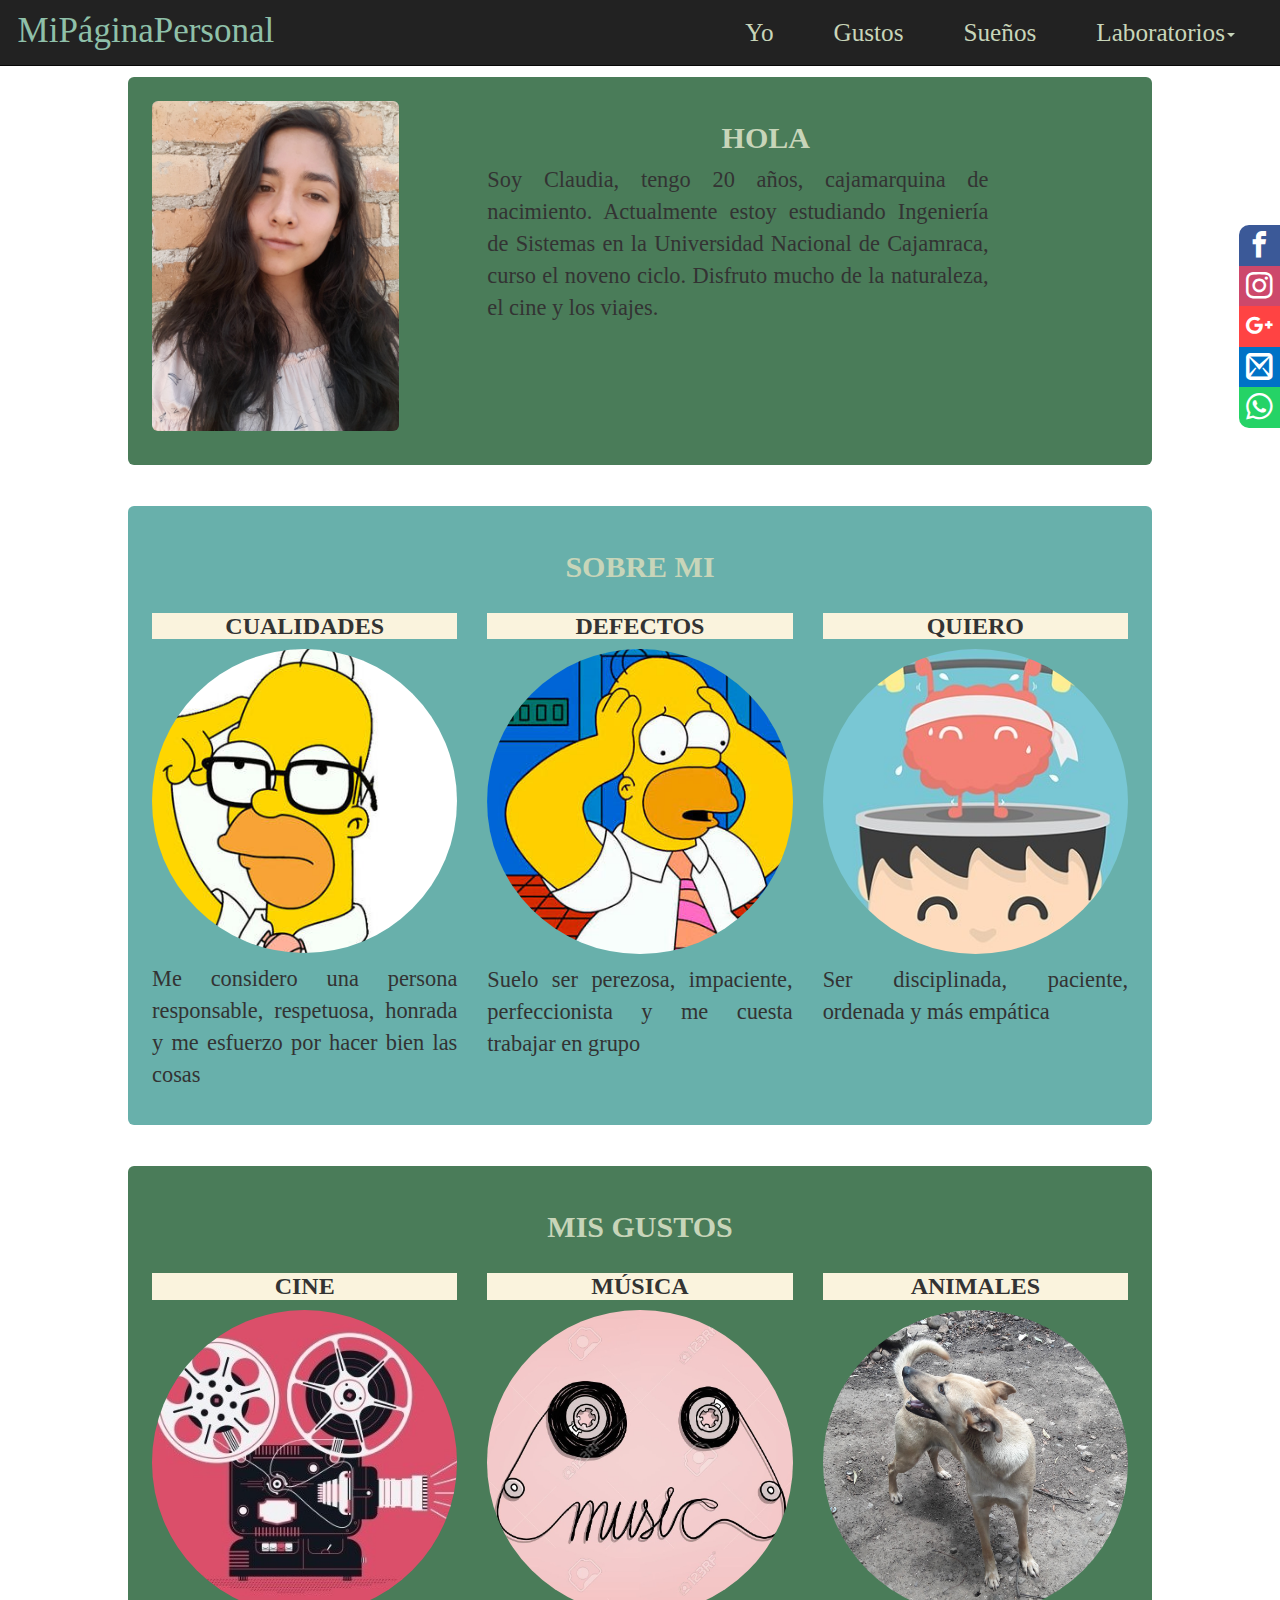
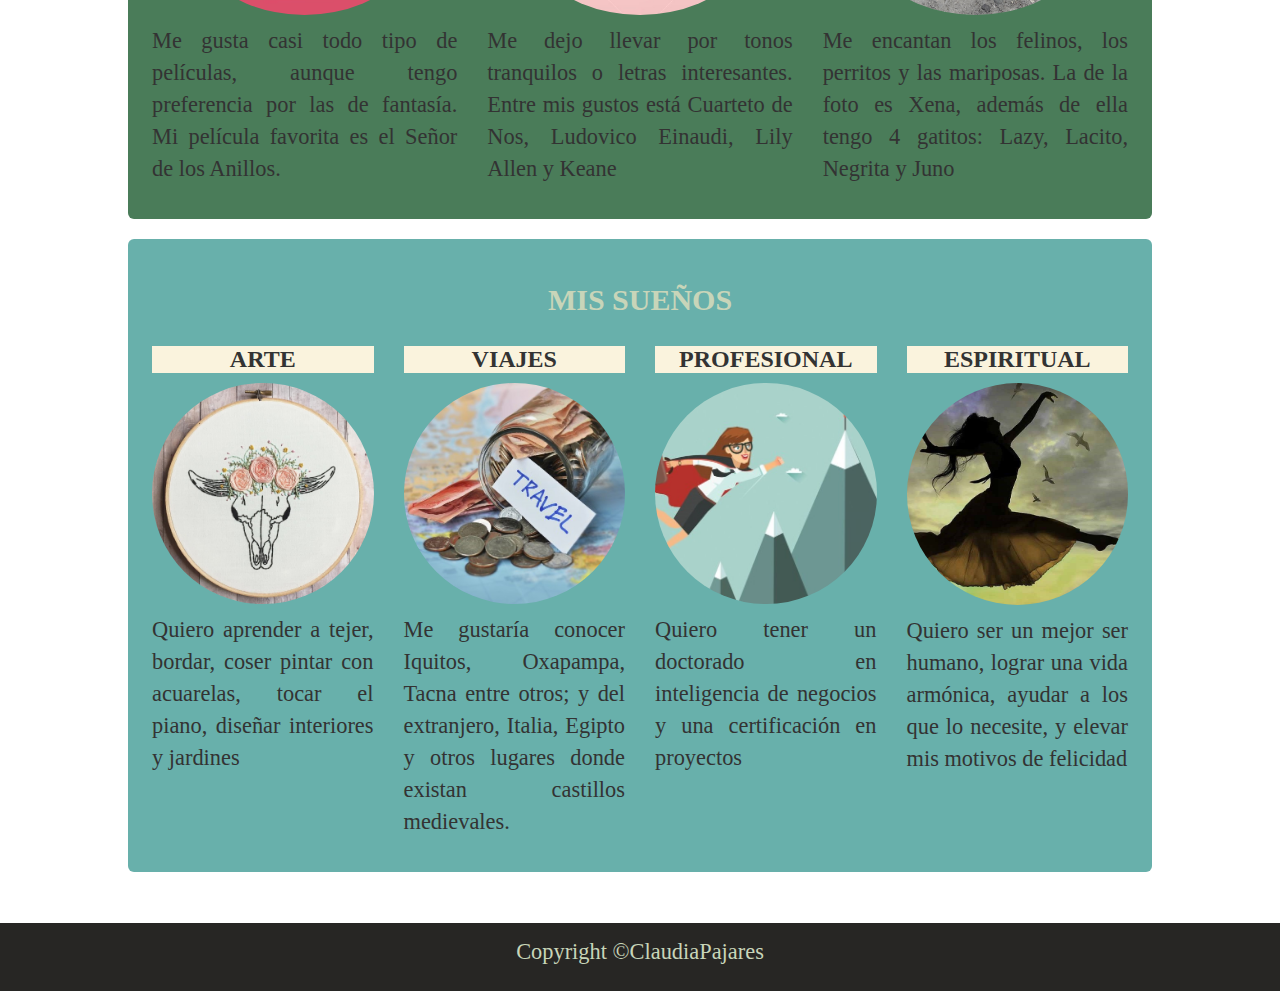
==== commit dadbbe3d: "cambios" ====
--- a/index.html
+++ b/index.html
@@ -10,132 +10,134 @@
     <link rel="stylesheet" href="css/estilo.css">
     <link rel="stylesheet" href="bootstrap/css/bootstrap.min.css">
     <link rel="stylesheet" href="css/social.css">
-    <link rel="stylesheet" href="icono/style.css">
+    <link rel="stylesheet" href="icomoon/style.css">
     <link rel="stylesheet" href="css/estilo.css">
+    <script src="https://ajax.googleapis.com/ajax/libs/jquery/3.3.1/jquery.min.js"></script>
 </head>
 
 <body>
     <header>
         <nav class="navbar navbar-inverse navbar-fixed-top">
             <div class="container-fluid">
-                <div class="navbar-header">
-                    <a class="navbar-brand" href="#">MiPáginaPersonal</a>
+                <div id="logo" class="navbar-header">
+                    <button type="button" class="navbar-toggle" data-toggle="collapse" data-target="#myNavbar">
+                        <span class="icon-bar"></span>
+                        <span class="icon-bar"></span>
+                        <span class="icon-bar"></span>                        
+                    </button>
+                    <a class="navbar-brand" href="#Yo">MiPáginaPersonal</a>
                 </div>
-                <ul class="nav navbar-nav nav-pills">
-                    <li><a data-toggle="tab" href="#Sobremi ">SobreMi</a></li>
-                    <li><a data-toggle="tab" href="#Gustos ">Gustos</a></li>
-                    <li><a data-toggle="tab" href="#Sueños ">Sueños</a></li>
-                    <li class="dropdown">
-                        <a class="dropdown-toggle" data-toggle="dropdown" href="#Laboratorios ">Laboratorio</a>
-                        <ul class="dropdown-menu">
-                            <li><a href="./Labs/carta.html ">Carta</a></li>
-                            <li><a href="./Labs/practica.html ">Examen</a></li>
+                <div id="menu">
+                    <div class="collapse navbar-collapse" id="myNavbar">
+                        <ul class="nav navbar-nav">
+                            <li><a href="#Sobremi">Yo</a></li>
+                            <li><a href="#Gustos">Gustos</a></li>
+                            <li><a href="#Sueños">Sueños</a></li>
+                            <li class="dropdown"><a class="dropdown-toggle" data-toggle="dropdown" href="#Laboratorios">Laboratorios<span class="caret"></span></a>
+                                <ul class="dropdown-menu">
+                                    <li><a href="./Labs/carta.html">Carta</a></li>
+                                    <li><a href="./Labs/practica.html">Práctica</a></li>
+                                    <li><a href="#">Cajamarca</a></li>
+                                </ul>
+                            </li>
                         </ul>
-                    </li>
-                </ul>
+                    </div>
+                </div>
             </div>
         </nav>
     </header>
+    <section id="contenido">
+        <section id="Yo" class="container-fluid bg-3 text-center well-lg">
+            <div class="row">
+                <article class="col-sm-4">
+                    <p><img class="img-rounded " src="Image/Yo.jpg " alt="Claudia Pajares " style="width:90%" /></p>
+                </article>
+                <article id="hola" class="col-sm-7">
+                    <h2>HOLA</h2>
+                    <p>
+                        Soy Claudia, tengo 20 años, cajamarquina de nacimiento. Actualmente estoy estudiando Ingeniería de Sistemas en la Universidad Nacional de Cajamraca, curso el noveno ciclo. Disfruto mucho de la naturaleza, el cine y los viajes.
+                    </p>
+                </article>
+            </div>
+        </section>
 
-    <section class="container">
-        <div class="col-sm-12 text-left">
+        <section id="Sobremi" class="container-fluid bg-3 text-center well-lg">
             <h2 class="margin">SOBRE MI</h2>
-            <p><img class="img-rounded " src="Image/Yo.jpg " alt="Claudia Pajares " style="width:100%" /></p>
-            <p>
-                Soy Claudia, tengo 20 años, cajamarquina de nacimiento. Actualmente estoy estudiando Ingeniería de Sistemas en la Universidad Nacional de Cajamraca, curso el noveno ciclo. Disfruto mucho de la naturaleza, el cine y los viajes. Mi felicidad se basa en
-                mi mamá principalmente.
-            </p>
-        </div>
-    </section>
+            <div class="row">
+                <article class="col-sm-4">
+                    <h3>CUALIDADES</h3>
+                    <p><img class="img-circle" src="Image/8.jpg " style="width:100%" alt="Positivo " /></p>
+                    <p>Me considero una persona responsable, respetuosa, honrada y me esfuerzo por hacer bien las cosas</p>
+                </article>
+                <article class="col-sm-4">
+                    <h3>DEFECTOS</h3>
+                    <p><img class="img-circle" src="Image/10.jpg " style="width:100%" alt="Negativo " /></p>
+                    <p>Suelo ser perezosa, impaciente, perfeccionista y me cuesta trabajar en grupo</p>
+                </article>
+                <article class="col-sm-4">
+                    <h3>QUIERO</h3>
+                    <p><img class="img-circle" src="Image/9.jpg " style="width:100%" alt="Aprender " /></p>
+                    <p>Ser disciplinada, paciente, ordenada y más empática</p>
+                </article>
+            </div>
+        </section>
 
-    <section id="Sobremi" class="container">
-        <h2 class="margin">SOBRE MI</h2>
-        <div class="row">
-            <article class="col-sm-3">
-                <div class="thumbnail">
-                    <h3>CUALIDADES</h3>
-                    <p><img class="img-rounded " src="Image/8.jpg " style="width:100%" alt="Positivo " /></p>
-                    <p>Me considero una persona responsable, respetuosa, honrada y me esfuerzo por hacer bien las cosas</p>
-                </div>
-            </article>
-            <article class="col-sm-6">
-                <div class="thumbnail">
-                    <h3>DEFECTOS</h3>
-                    <p><img class="img-rounded " src="Image/10.jpg " style="width:100%" alt="Negativo " /></p>
-                    <p>Suelo ser perezosa, impaciente, perfeccionista y me cuesta trabajar en grupo</p>
-                </div>
-            </article>
-            <article class="col-sm-3">
-                <div class="thumbnail">
-                    <h3>QUIERO</h3>
-                    <p><img class="img-rounded " src="Image/9.jpg " style="width:100%" alt="Aprender " /></p>
-                    <p>Ser disciplinada, paciente, ordenada y más empática</p>
-                </div>
-            </article>
-        </div>
-    </section>
-
-    <section id="Gustos" class="container">
-        <h2 class="margin">MIS GUSTOS</h2>
-        <div class="row">
-            <article class="col-sm-3">
-                <div class="thumbnail">
+        <section id="Gustos" class="container-fluid bg-3 text-center well-lg">
+            <h2 class="margin">MIS GUSTOS</h2>
+            <div class="row">
+                <article class="col-sm-4">
                     <h3>CINE</h3>
-                    <p><img src="Image/3.jpg " style="width:100%" alt="Camara " /></p>
+                    <p><img class="img-circle" src="Image/3.jpg " style="width:100%" alt="Camara " /></p>
                     <p>Me gusta casi todo tipo de películas, aunque tengo preferencia por las de fantasía. Mi película favorita es el Señor de los Anillos.
                     </p>
-                </div>
-            </article>
-            <article class="col-sm-6">
-                <div class="thumbnail">
+                </article>
+                <article class="col-sm-4">
                     <h3>MÚSICA</h3>
-                    <p><img src="Image/2.jpg " style="width:100%" alt="Música " /></p>
+                    <p><img class="img-circle" src="Image/2.jpg " style="width:100%" alt="Música " /></p>
                     <p>Me dejo llevar por tonos tranquilos o letras interesantes. Entre mis gustos está Cuarteto de Nos, Ludovico Einaudi, Lily Allen y Keane</p>
-                </div>
-            </article>
-            <article class="col-sm-3">
-                <div class="thumbnail">
+                </article>
+                <article class="col-sm-4">
                     <h3>ANIMALES</h3>
-                    <p><img src="Image/1.jpg " style="width:100%" alt="Xena " /></p>
+                    <p><img class="img-circle" src="Image/1.jpg " style="width:100%" alt="Xena " /></p>
                     <p>Me encantan los felinos, los perritos y las mariposas. La de la foto es Xena, además de ella tengo 4 gatitos: Lazy, Lacito, Negrita y Juno</p>
-                </div>
-            </article>
-        </div>
-    </section>
+                </article>
+            </div>
+        </section>
 
-    <section id="Sueños" class="container-fluid bg-3 text-center">
-        <h2 class="margin">MIS SUEÑOS</h2>
-        <div class="row">
-            <article class="col-md-3">
-                <h3>ARTE</h3>
-                <p><img class="img-responsive margin" src="Image/4.jpg " style="width:100%" alt="Manualidades " /></p>
-                <p>Quiero aprender a tejer, bordar, coser pintar con acuarelas, tocar el piano, diseñar interiores y jardines</p>
-
-            </article>
-            <article class="col-md-3">
-                <h3>VIAJES</h3>
-                <p><img class="img-responsive margin" src="Image/5.jpg " style="width:100%" alt="Viajar " /></p>
-                <p>Me gustaría conocer Iquitos, Oxapampa, Tacna entre otros; y del extranjero, Italia, Egipto y otros lugares donde existan castillos medievales.</p>
-            </article>
-            <article class="col-md-3">
-                <h3>PROFESIONAL</h3>
-                <p><img class="img-responsive margin" src="Image/7.jpg " style="width:100%" alt="Crecimiento profesional " /></p>
-                <p>Quiero tener un doctorado en inteligencia de negocios y una certificación en proyectos</p>
-            </article>
-            <article class="col-md-3">
-                <h3>ESPIRITUAL</h3>
-                <p><img class="img-responsive margin" src="Image/6.jpg " style="width:100%" alt="Crecimiento espirtual " /></p>
-                <p>Quiero ser un mejor ser humano, lograr una vida armónica, ayudar a los que lo necesite, y elevar mis motivos de felicidad</p>
-            </article>
-        </div>
+        <section id="Sueños" class="container-fluid bg-3 text-center well-lg">
+            <h2 class="margin">MIS SUEÑOS</h2>
+            <div class="row">
+                <article class="col-md-3">
+                    <h3>ARTE</h3>
+                    <p><img class="img-circle" class="img-responsive margin" src="Image/4.jpg " style="width:100%" alt="Manualidades " /></p>
+                    <p>Quiero aprender a tejer, bordar, coser pintar con acuarelas, tocar el piano, diseñar interiores y jardines</p>
+                </article>
+                <article class="col-md-3">
+                    <h3>VIAJES</h3>
+                    <p><img class="img-circle" src="Image/5.jpg " style="width:100%" alt="Viajar " /></p>
+                    <p>Me gustaría conocer Iquitos, Oxapampa, Tacna entre otros; y del extranjero, Italia, Egipto y otros lugares donde existan castillos medievales.</p>
+                </article>
+                <article class="col-md-3">
+                    <h3>PROFESIONAL</h3>
+                    <p><img class="img-circle" src="Image/7.jpg " style="width:100%" alt="Crecimiento profesional " /></p>
+                    <p>Quiero tener un doctorado en inteligencia de negocios y una certificación en proyectos</p>
+                </article>
+                <article class="col-md-3">
+                    <h3>ESPIRITUAL</h3>
+                    <p><img class="img-circle" src="Image/6.jpg " style="width:100%" alt="Crecimiento espirtual " /></p>
+                    <p>Quiero ser un mejor ser humano, lograr una vida armónica, ayudar a los que lo necesite, y elevar mis motivos de felicidad</p>
+                </article>
+            </div>
+        </section>
     </section>
 
     <aside>
         <div class="social-bar ">
-            <a class="icon icon-facebook " href="https://www.facebook.com/claudia.pajares.3 " target="_blank "></a>
+            <a class="icon icon-facebook" href="https://www.facebook.com/claudia.pajares.3 " target="_blank "></a>
             <a class="icon icon-instagram " href="https://www.instagram.com/claudiapajares3/ " target="_blank "></a>
-            <a class="icon icon-google-plus " href="mailto:claudiapajaresc1997@gmail.com "></a>
-            <a class="icon icon-envelop " href="mailto:claudiapajaresc1997@hotmail.com "></a>
+            <a class="icon icon-google-plus" href="mailto:claudiapajaresc1997@gmail.com "></a>
+            <a class="icon icon-mail2" href="mailto:claudiapajaresc1997@hotmail.com "></a>
+            <a class="icon icon-whatsapp" href="https://api.whatsapp.com/send?phone=51976998787" target="_blank "></a>
         </div>
     </aside>
 
--- a/css/estilo.css
+++ b/css/estilo.css
@@ -0,0 +1,87 @@
+body {
+    font-family: serif;
+    position: relative;
+}
+
+#contenido {
+    width: 80%;
+    margin: 4% 10%;
+}
+
+header {
+    margin-bottom: 6%;
+    clear: both;
+}
+
+header #logo a {
+    margin: auto;
+    padding: 8% 1%;
+    float: left;
+    font-size: 250%;
+    color: #8fc0a9;
+}
+
+header #menu {
+    padding: 1% 0%;
+    float: right;
+}
+
+header #menu a {
+    color: #c8d5b9;
+    padding: 10px 30px;
+    font-size: 180%;
+}
+
+section section {
+    margin: 4% 0%;
+    background-color: rgb(158, 104, 42);
+}
+
+section #Yo {
+    border-top: 5%;
+    background-color: #4a7c59;
+}
+
+section #Sobremi {
+    border-top: 5%;
+    background-color: #68b0ab;
+}
+
+section #Gustos {
+    margin: 2% 0%;
+    background-color: #4a7c59;
+}
+
+section #Sueños {
+    margin: 2% 0%;
+    background-color: #68b0ab;
+}
+
+p {
+    font-size: 160%;
+    text-align: justify;
+}
+
+section H2 {
+    font-weight: bold;
+    color: #c8d5b9;
+}
+
+section H3 {
+    background-color: #faf3dd;
+    font-weight: bold;
+}
+
+footer {
+    padding: 1%;
+    background: #272624;
+}
+
+section #Yo p {
+    padding-right: 10%;
+}
+
+footer p {
+    text-align: center;
+    color: #c8d5b9;
+}--- a/css/social.css
+++ b/css/social.css
@@ -1,19 +1,12 @@
 .social-bar {
     position: fixed;
-    /* Hacemos que la posición en pantalla sea fija para que siempre se muestre*/
     right: 0;
-    /*Lo ponemos a la derecha de nuestra pantalla*/
     top: 25%;
-    /*Lo posicionamos casi al centro*/
-    font-size: 1.5rem;
+    font-size: 190%;
     display: flex;
-    /*Aplicamos la propiedad flex*/
     flex-direction: column;
-    /*Cambiamos el flujo que viene por defecto*/
     align-items: flex-end;
-    /*Alineamos hacia la parte inferior*/
-    z-index: 100;
-    /*Ubicamos la barra por encima del resto de los elementos*/
+    z-index: 50;
 }
 
 
@@ -27,35 +20,31 @@
     transition: all .5s;
 }
 
+.social-bar a {
+    text-decoration: none;
+}
+
 
 /*Establecemos los background de cada elemento aprovechando su class*/
 
 .icon-facebook {
-    background: #3b5998;
-}
-
-.icon-twitter {
-    background: #55acee;
-}
-
-.icon-youtube {
-    background: #bb0000;
+    background: #3B5998;
 }
 
 .icon-google-plus {
-    background: #dd4b39;
+    background: #FF4343;
 }
 
 .icon-instagram {
-    background: #125688;
+    background: #cd486b;
 }
 
-.icon-pinterest2 {
-    background: #cb2027;
+.icon-mail2 {
+    background: #0072c6;
 }
 
-.icon-rss {
-    background: #ff6600;
+.icon-whatsapp {
+    background: #25d366;
 }
 
 .icon-envelop {
@@ -79,4 +68,6 @@
     padding-right: 3rem;
     border-radius: 1rem 0 0 1rem;
     box-shadow: 0 0 .5rem rgba(0, 0, 0, 0.42);
+    color: #ffffff;
+    background: #0e1318;
 }--- a/icomoon/style.css
+++ b/icomoon/style.css
@@ -0,0 +1,50 @@
+@font-face {
+  font-family: 'icomoon';
+  src:  url('fonts/icomoon.eot?opjsmy');
+  src:  url('fonts/icomoon.eot?opjsmy#iefix') format('embedded-opentype'),
+    url('fonts/icomoon.ttf?opjsmy') format('truetype'),
+    url('fonts/icomoon.woff?opjsmy') format('woff'),
+    url('fonts/icomoon.svg?opjsmy#icomoon') format('svg');
+  font-weight: normal;
+  font-style: normal;
+}
+
+[class^="icon-"], [class*=" icon-"] {
+  /* use !important to prevent issues with browser extensions that change fonts */
+  font-family: 'icomoon' !important;
+  speak: none;
+  font-style: normal;
+  font-weight: normal;
+  font-variant: normal;
+  text-transform: none;
+  line-height: 1;
+
+  /* Better Font Rendering =========== */
+  -webkit-font-smoothing: antialiased;
+  -moz-osx-font-smoothing: grayscale;
+}
+
+.icon-camera:before {
+  content: "\e90f";
+}
+.icon-zoom-in:before {
+  content: "\e987";
+}
+.icon-zoom-out:before {
+  content: "\e988";
+}
+.icon-mail2:before {
+  content: "\ea84";
+}
+.icon-google-plus:before {
+  content: "\ea8b";
+}
+.icon-facebook:before {
+  content: "\ea90";
+}
+.icon-instagram:before {
+  content: "\ea92";
+}
+.icon-whatsapp:before {
+  content: "\ea93";
+}
--- a/css/estilo.css
+++ b/css/estilo.css
@@ -0,0 +1,87 @@
+body {
+    font-family: serif;
+    position: relative;
+}
+
+#contenido {
+    width: 80%;
+    margin: 4% 10%;
+}
+
+header {
+    margin-bottom: 6%;
+    clear: both;
+}
+
+header #logo a {
+    margin: auto;
+    padding: 8% 1%;
+    float: left;
+    font-size: 250%;
+    color: #8fc0a9;
+}
+
+header #menu {
+    padding: 1% 0%;
+    float: right;
+}
+
+header #menu a {
+    color: #c8d5b9;
+    padding: 10px 30px;
+    font-size: 180%;
+}
+
+section section {
+    margin: 4% 0%;
+    background-color: rgb(158, 104, 42);
+}
+
+section #Yo {
+    border-top: 5%;
+    background-color: #4a7c59;
+}
+
+section #Sobremi {
+    border-top: 5%;
+    background-color: #68b0ab;
+}
+
+section #Gustos {
+    margin: 2% 0%;
+    background-color: #4a7c59;
+}
+
+section #Sueños {
+    margin: 2% 0%;
+    background-color: #68b0ab;
+}
+
+p {
+    font-size: 160%;
+    text-align: justify;
+}
+
+section H2 {
+    font-weight: bold;
+    color: #c8d5b9;
+}
+
+section H3 {
+    background-color: #faf3dd;
+    font-weight: bold;
+}
+
+footer {
+    padding: 1%;
+    background: #272624;
+}
+
+section #Yo p {
+    padding-right: 10%;
+}
+
+footer p {
+    text-align: center;
+    color: #c8d5b9;
+}